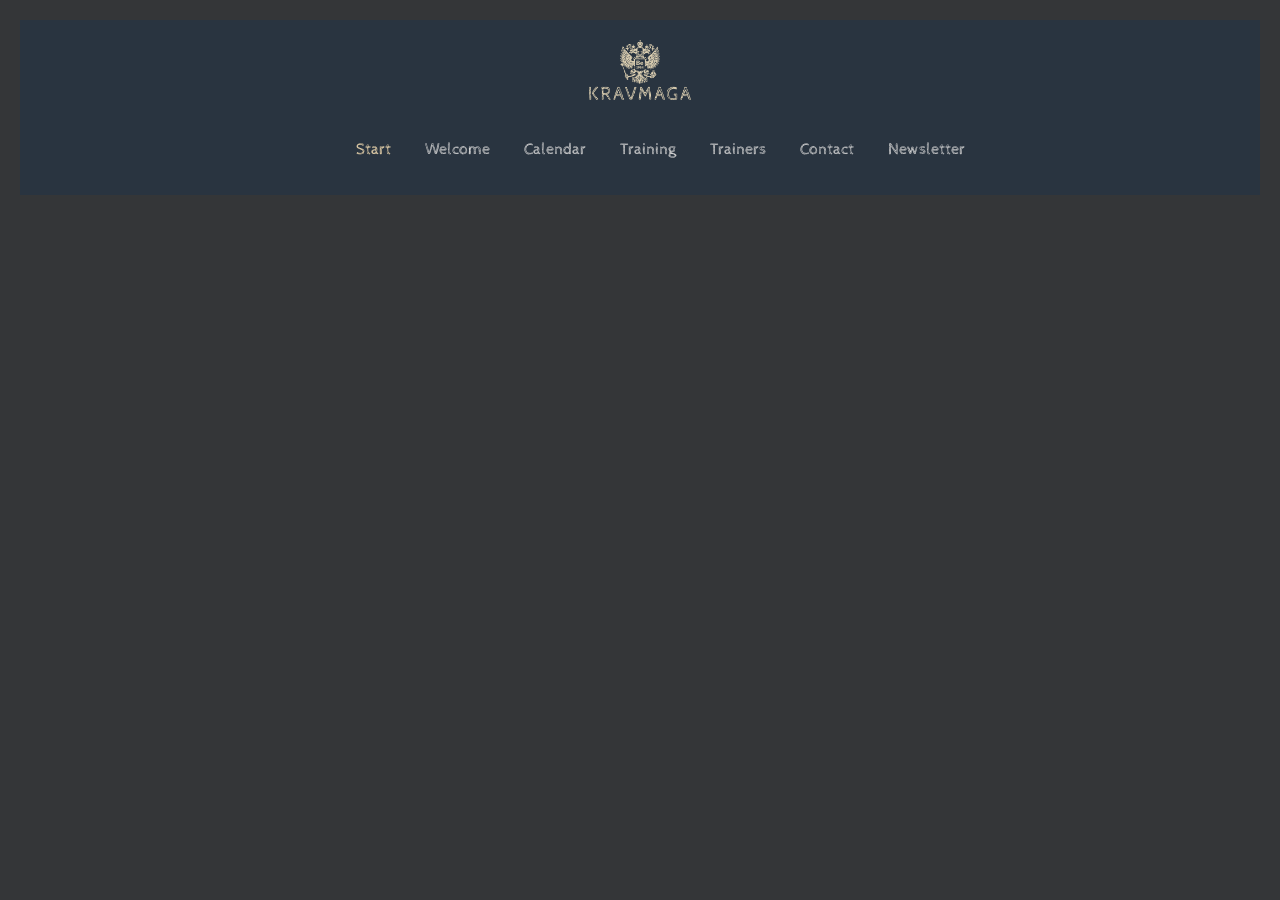
==== LAB1/index.html @ 5afbc086 "Move project files into LAB1 folder" ====
<!DOCTYPE html>
<html lang="en">

<head>
    <meta charset="UTF-8">
    <meta name="viewport" content="width=device-width, initial-scale=1.0">
    <title>Krav Maga</title>
    <link rel="stylesheet" href="index.css">
    <link rel="preconnect" href="https://fonts.googleapis.com">
    <link rel="preconnect" href="https://fonts.gstatic.com" crossorigin>
    <link href="https://fonts.googleapis.com/css2?family=Cabin+Sketch:wght@400;700&display=swap" rel="stylesheet">
</head>

<body>

    <div class="header">
        <div class="logo">
            <img src="assets/images/retina-kravmaga.png" alt="Logo">
        </div>

        <ul class="header_tags">
            <li><a href="#" class="start">Start</a></li>
            <li><a href="#">Welcome</a></li>
            <li><a href="#">Calendar</a></li>
            <li><a href="#">Training</a></li>
            <li><a href="#">Trainers</a></li>
            <li><a href="#">Contact</a></li>
            <li><a href="#">Newsletter</a></li>
        </ul>

    </div>
</body>

</html>
---- LAB1/index.css ----
body {
    background-color: #343638;
}

.header {
    background-color: #293440;
    width: 1240px;
    margin-top: 20px;
    margin-left: auto;
    margin-right: auto;
    padding-top: 20px;
    padding-bottom: 20px;
    text-align: center;
}

.logo img {
    height: 60px;
    margin-bottom: 20px;
}

.header_tags {
    list-style: none;
}

.header_tags li {
    display: inline-block;
    margin-left: 15px;
    margin-right: 15px;
}

.header_tags a {
    color: lightgray;
    text-decoration: none;
    font-weight: bold;
    font-family: "Cabin Sketch", sans-serif;
    font-weight: 400;
    font-style: normal;
}

a.start {
    color: wheat;
}


.header_tags a:hover {
    color: wheat;
    text-decoration: none;
}
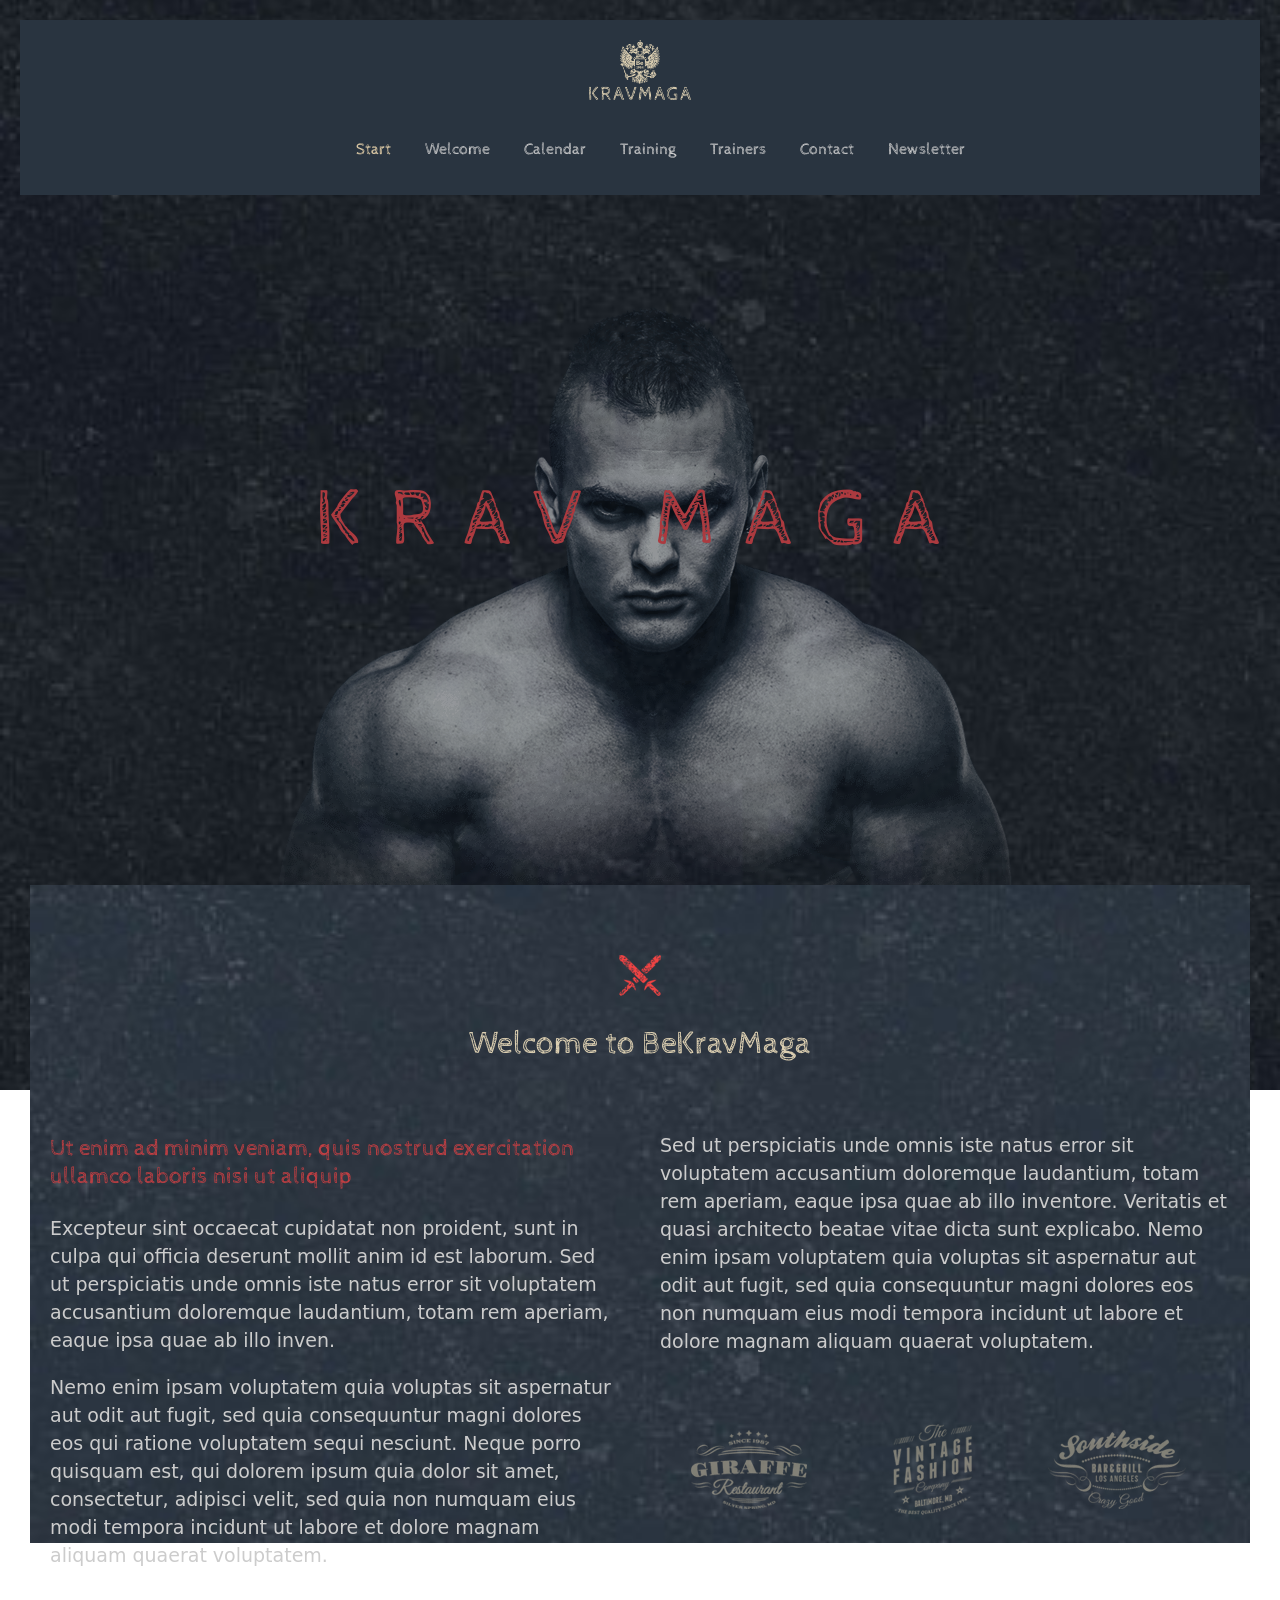
==== commit 31fa1523: "Updated index.css and index.html with latest changes" ====
--- a/LAB1/index.html
+++ b/LAB1/index.html
@@ -4,7 +4,7 @@
 <head>
     <meta charset="UTF-8">
     <meta name="viewport" content="width=device-width, initial-scale=1.0">
-    <title>Krav Maga</title>
+    <title>BeKravMaga</title>
     <link rel="stylesheet" href="index.css">
     <link rel="preconnect" href="https://fonts.googleapis.com">
     <link rel="preconnect" href="https://fonts.gstatic.com" crossorigin>
@@ -12,7 +12,6 @@
 </head>
 
 <body>
-
     <div class="header">
         <div class="logo">
             <img src="assets/images/retina-kravmaga.png" alt="Logo">
@@ -27,7 +26,47 @@
             <li><a href="#">Contact</a></li>
             <li><a href="#">Newsletter</a></li>
         </ul>
+    </div>
 
+    <div class="front">
+        <div class="boxer">
+            <img src="assets/images/imgi_2_home_kravmaga_welcome.png" alt="Boxer">
+        </div>
+        <div class="name">
+            <p>KRAV MAGA</p>
+        </div>
+    </div>
+
+    <div class="welcome">
+        <div class="welcome-section">
+            <div class="top">
+                <img src="assets/images/imgi_3_home_kravmaga_heading_icon_1.png" alt="" class="top-icon">
+                <p>Welcome to BeKravMaga</p>
+            </div>
+        <div class="welcomeposition">
+                        <div class="rightwelcome">
+                <p class="right_wel_text">Ut enim ad minim veniam, quis nostrud exercitation ullamco laboris nisi ut aliquip</p>
+                <p>Excepteur sint occaecat cupidatat non proident, sunt in culpa qui officia deserunt mollit anim id est
+                    laborum. Sed ut perspiciatis unde omnis iste natus error sit voluptatem accusantium doloremque
+                    laudantium, totam rem aperiam, eaque ipsa quae ab illo inven.</p>
+                <p>Nemo enim ipsam voluptatem quia voluptas sit aspernatur aut odit aut fugit, sed quia consequuntur
+                    magni dolores eos qui ratione voluptatem sequi nesciunt. Neque porro quisquam est, qui dolorem ipsum
+                    quia dolor sit amet, consectetur, adipisci velit, sed quia non numquam eius modi tempora incidunt ut
+                    labore et dolore magnam aliquam quaerat voluptatem.</p>
+            </div>
+            <div class="leftwelcome">
+                <p>Sed ut perspiciatis unde omnis iste natus error sit voluptatem accusantium doloremque laudantium,
+                    totam rem aperiam, eaque ipsa quae ab illo inventore. Veritatis et quasi architecto beatae vitae
+                    dicta sunt explicabo. Nemo enim ipsam voluptatem quia voluptas sit aspernatur aut odit aut fugit,
+                    sed quia consequuntur magni dolores eos non numquam eius modi tempora incidunt ut labore et dolore
+                    magnam aliquam quaerat voluptatem.</p>
+                <img src="assets/images/imgi_4_home_kravmaga_logo_1.png" alt="" class="left1">
+                <img src="assets/images/imgi_5_home_kravmaga_logo_2.png" alt="" class="left2">
+                <img src="assets/images/imgi_6_home_kravmaga_logo_3.png" alt="" class="left3">
+            </div>
+        </div>
+
+        </div>
     </div>
 </body>
 
--- a/LAB1/index.css
+++ b/LAB1/index.css
@@ -1,9 +1,15 @@
 body {
     background-color: #343638;
+    background: url("assets/images/imgi_75_home_kravmaga_bg1.jpg") no-repeat center center fixed;
+    background-size: cover;
+    margin: 0;
+    padding: 0;
+    height: 100vh; /* Ensure the body takes full viewport height */
 }
 
 .header {
     background-color: #293440;
+    position: static;
     width: 1240px;
     margin-top: 20px;
     margin-left: auto;
@@ -11,6 +17,8 @@
     padding-top: 20px;
     padding-bottom: 20px;
     text-align: center;
+    position: relative; /* Ensure header stays above the background */
+    z-index: 1; /* Bring header above the background */
 }
 
 .logo img {
@@ -41,8 +49,114 @@
     color: wheat;
 }
 
-
 .header_tags a:hover {
     color: wheat;
     text-decoration: none;
-}+}
+
+.front {
+    position: relative;
+    text-align: center;
+    height: 100vh;
+    display: flex;
+    justify-content: center;
+    align-items: center;
+}
+
+.boxer img{
+    max-width: 100%;
+    height: auto;
+    display: block;
+    position: relative;
+    padding-top: 200px;
+}
+
+.name{
+    position: absolute;
+    color: #ac3a3f;
+    padding-bottom: 250px;
+    font-size: 80px;
+    font-family: "Cabin Sketch", sans-serif;
+    font-weight: 500;
+    letter-spacing: 27px;
+}
+
+.welcome {
+    width: 1240px;
+    margin: 0 auto;
+    position: relative;
+    margin-top: -210px;
+}
+
+.welcome-section {
+    width: 1220px; 
+    height: 658px; 
+    background: url("assets/images/imgi_76_home_kravmaga_bg2.jpg") no-repeat center top;
+    background-size: cover;
+    margin: 0 auto;
+    position: relative;
+    z-index: 1;
+}
+
+.top {
+    padding-top: 30px;
+    display: flex;
+    flex-direction: column;
+    align-items: center;
+    justify-content: center;
+    width: 100%;
+}
+
+.top-icon{
+    height: 41px;
+    width: 42px;
+    padding-top: 40px;
+}
+
+.top p{
+    font-size: 32px;
+    line-height: 32px;
+    font-weight: 50px;
+    font-family: "Cabin Sketch", sans-serif;
+    color: #DDD0B2;
+}
+
+.welcomeposition{
+    display: flex;
+    flex-direction: row;
+}
+
+.rightwelcome{
+    flex: 0 1 48%;
+    padding: 20px;
+    color: #ccc;
+    font-size: 19px;
+    line-height: 28px;
+    font-weight: 400;
+    letter-spacing: 0;
+    text-align: left;
+    font-family: system-ui, -apple-system, BlinkMacSystemFont, 'Segoe UI', Roboto, Oxygen, Ubuntu, Cantarell, 'Open Sans', 'Helvetica Neue', sans-serif;
+}
+
+.right_wel_text {
+     font-family: "Cabin Sketch", sans-serif;
+     font-size: 23px;
+     color: #C43F43;
+}
+
+.leftwelcome{
+    flex: 0 1 48%;
+    padding: 20px;
+    color: #ccc;
+    font-size: 19px;
+    line-height: 28px;
+    font-weight: 400;
+    letter-spacing: 0;
+    text-align: left;
+    font-family: system-ui, -apple-system, BlinkMacSystemFont, 'Segoe UI', Roboto, Oxygen, Ubuntu, Cantarell, 'Open Sans', 'Helvetica Neue', sans-serif;
+
+}
+
+.left1, .left2, .left3 {
+    margin: 50px 20px;
+}
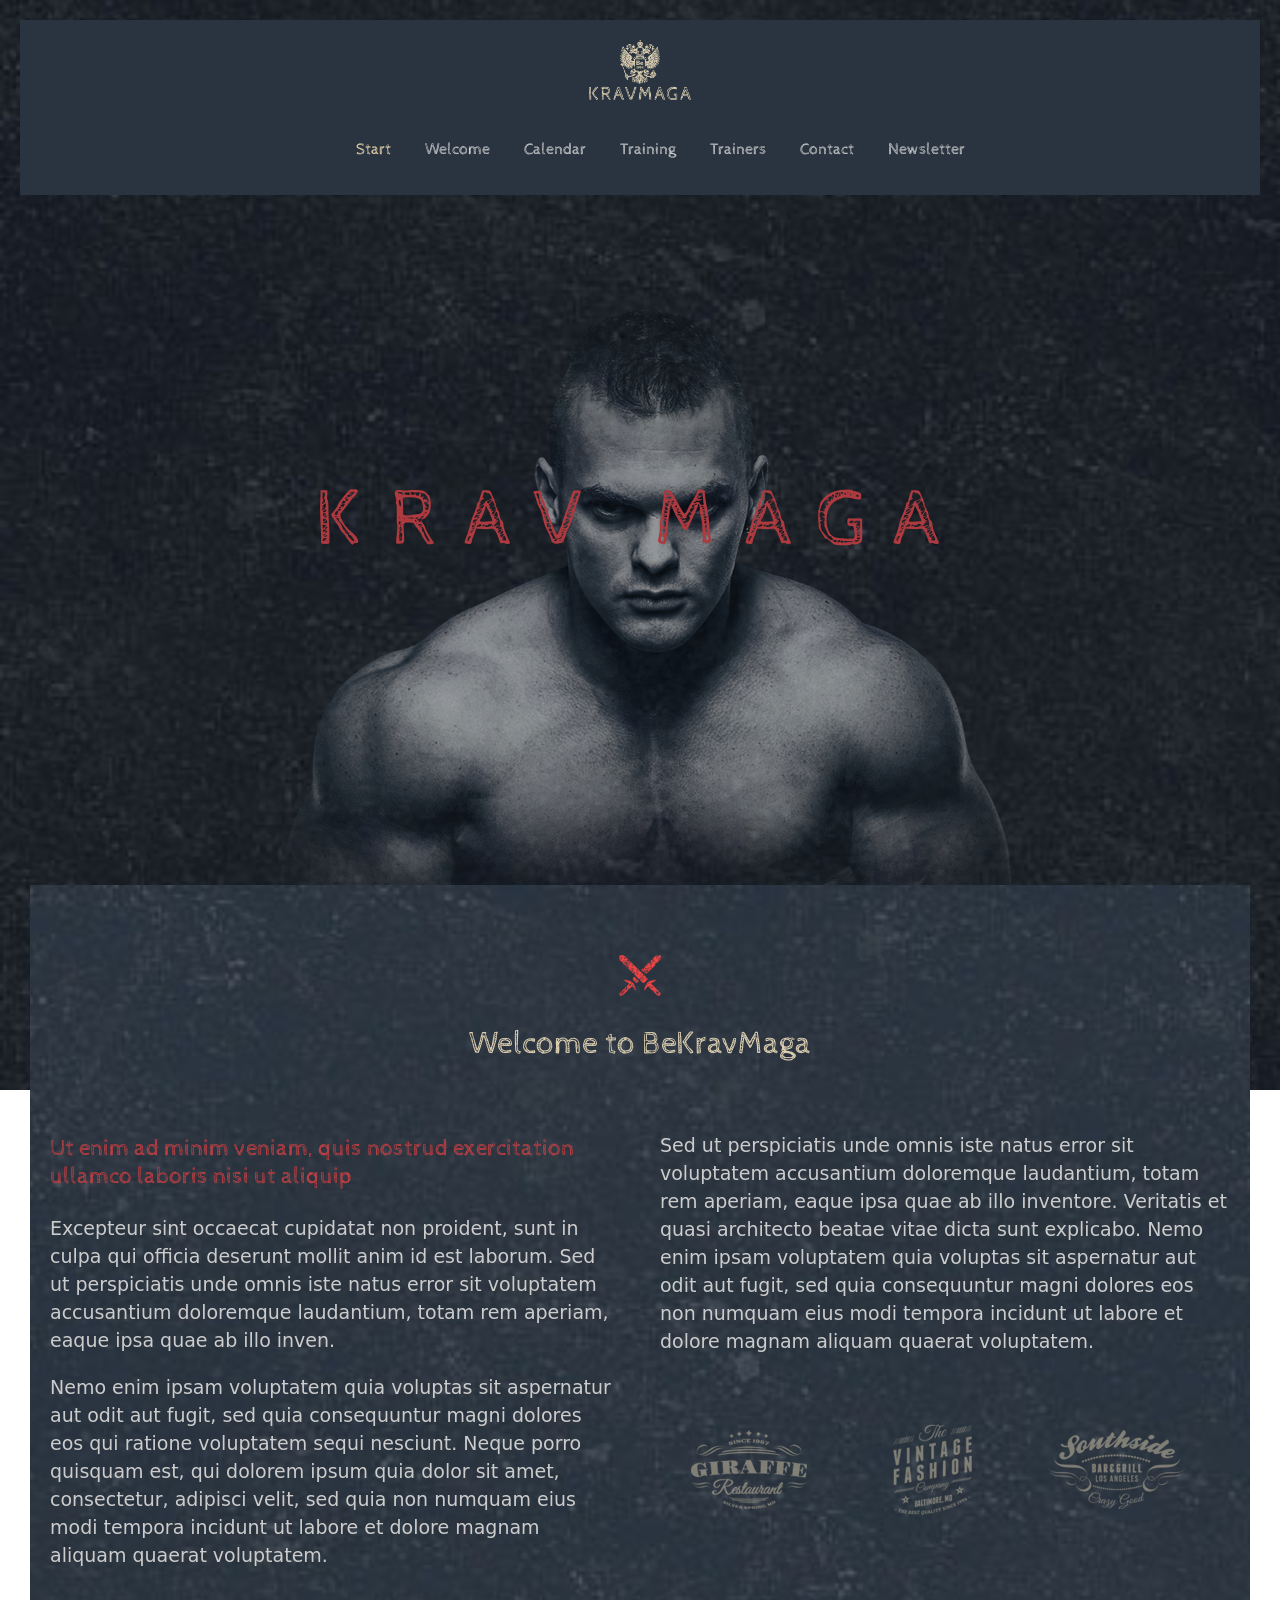
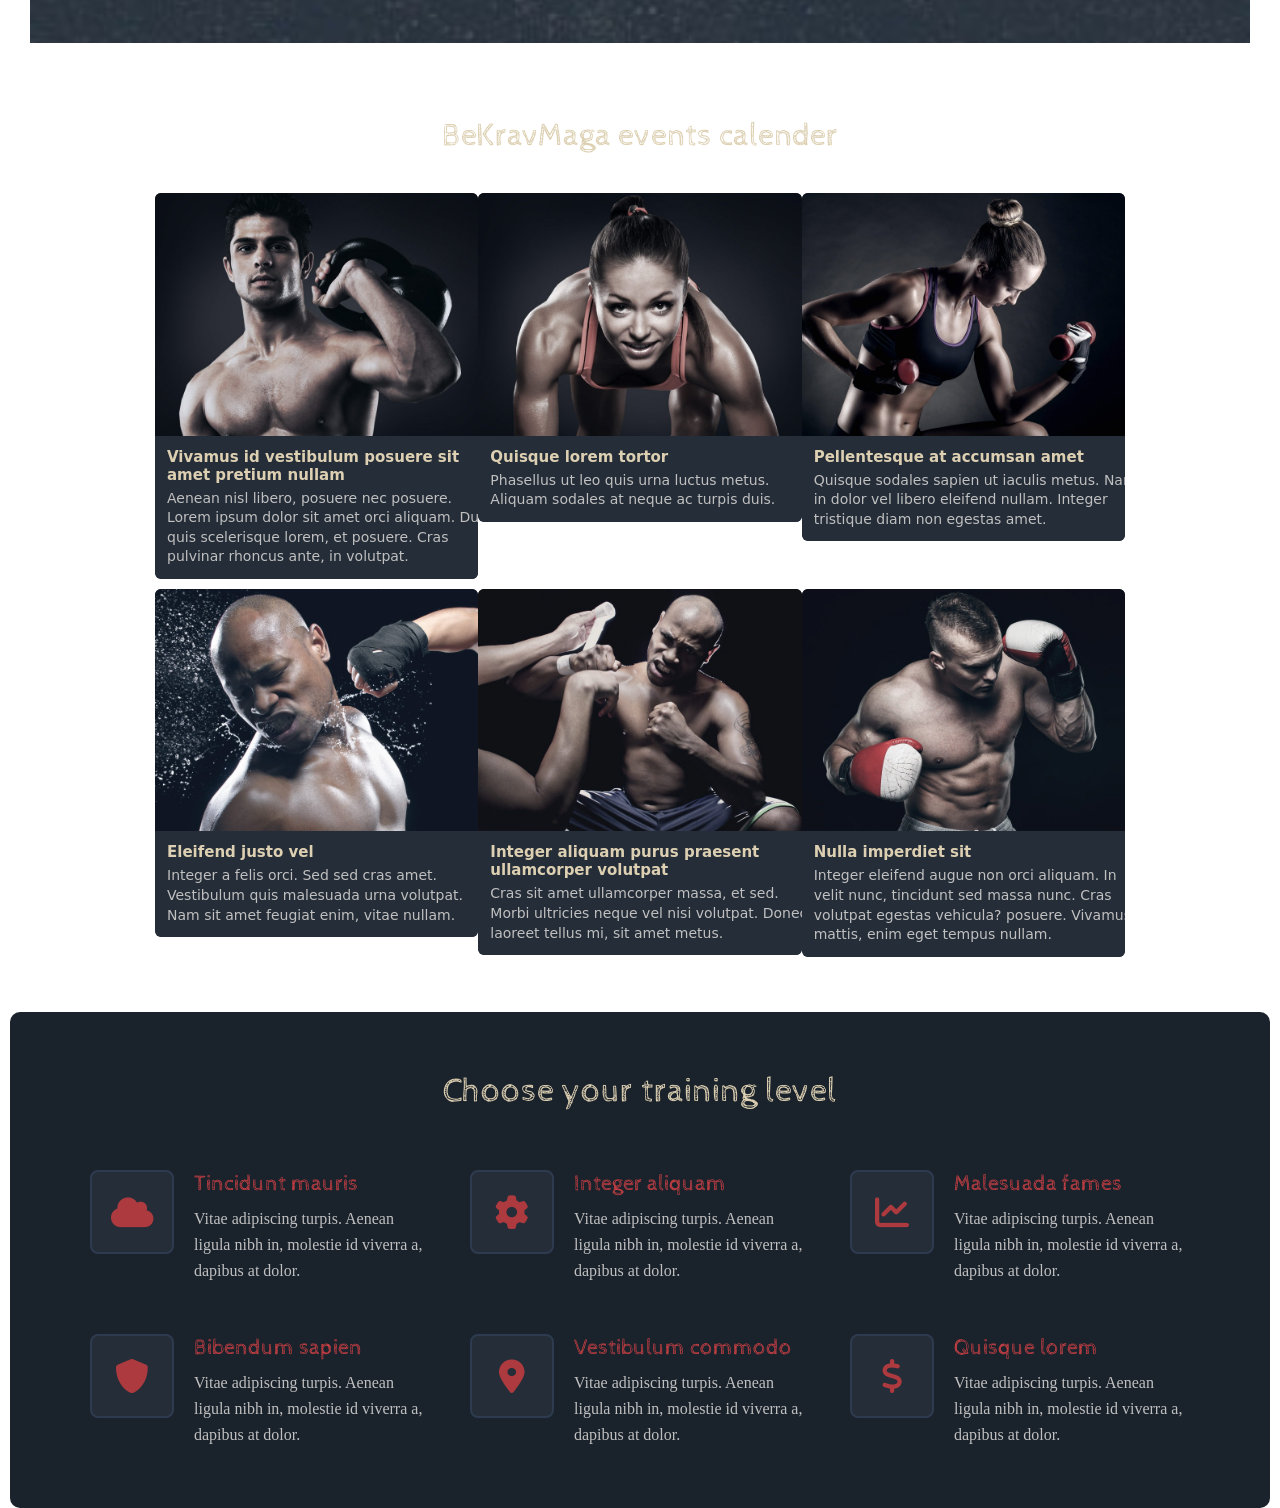
==== commit c48975ae: "feature(login): login page add" ====
--- a/LAB1/index.html
+++ b/LAB1/index.html
@@ -9,6 +9,7 @@
     <link rel="preconnect" href="https://fonts.googleapis.com">
     <link rel="preconnect" href="https://fonts.gstatic.com" crossorigin>
     <link href="https://fonts.googleapis.com/css2?family=Cabin+Sketch:wght@400;700&display=swap" rel="stylesheet">
+    <link rel="stylesheet" href="https://cdnjs.cloudflare.com/ajax/libs/font-awesome/6.0.0-beta3/css/all.min.css">
 </head>
 
 <body>
@@ -43,31 +44,153 @@
                 <img src="assets/images/imgi_3_home_kravmaga_heading_icon_1.png" alt="" class="top-icon">
                 <p>Welcome to BeKravMaga</p>
             </div>
-        <div class="welcomeposition">
-                        <div class="rightwelcome">
-                <p class="right_wel_text">Ut enim ad minim veniam, quis nostrud exercitation ullamco laboris nisi ut aliquip</p>
-                <p>Excepteur sint occaecat cupidatat non proident, sunt in culpa qui officia deserunt mollit anim id est
-                    laborum. Sed ut perspiciatis unde omnis iste natus error sit voluptatem accusantium doloremque
-                    laudantium, totam rem aperiam, eaque ipsa quae ab illo inven.</p>
-                <p>Nemo enim ipsam voluptatem quia voluptas sit aspernatur aut odit aut fugit, sed quia consequuntur
-                    magni dolores eos qui ratione voluptatem sequi nesciunt. Neque porro quisquam est, qui dolorem ipsum
-                    quia dolor sit amet, consectetur, adipisci velit, sed quia non numquam eius modi tempora incidunt ut
-                    labore et dolore magnam aliquam quaerat voluptatem.</p>
+            <div class="welcomeposition">
+                <div class="rightwelcome">
+                    <p class="right_wel_text">Ut enim ad minim veniam, quis nostrud exercitation ullamco laboris nisi ut
+                        aliquip</p>
+                    <p>Excepteur sint occaecat cupidatat non proident, sunt in culpa qui officia deserunt mollit anim id
+                        est
+                        laborum. Sed ut perspiciatis unde omnis iste natus error sit voluptatem accusantium doloremque
+                        laudantium, totam rem aperiam, eaque ipsa quae ab illo inven.</p>
+                    <p>Nemo enim ipsam voluptatem quia voluptas sit aspernatur aut odit aut fugit, sed quia consequuntur
+                        magni dolores eos qui ratione voluptatem sequi nesciunt. Neque porro quisquam est, qui dolorem
+                        ipsum
+                        quia dolor sit amet, consectetur, adipisci velit, sed quia non numquam eius modi tempora
+                        incidunt ut
+                        labore et dolore magnam aliquam quaerat voluptatem.</p>
+                </div>
+                <div class="leftwelcome">
+                    <p>Sed ut perspiciatis unde omnis iste natus error sit voluptatem accusantium doloremque laudantium,
+                        totam rem aperiam, eaque ipsa quae ab illo inventore. Veritatis et quasi architecto beatae vitae
+                        dicta sunt explicabo. Nemo enim ipsam voluptatem quia voluptas sit aspernatur aut odit aut
+                        fugit,
+                        sed quia consequuntur magni dolores eos non numquam eius modi tempora incidunt ut labore et
+                        dolore
+                        magnam aliquam quaerat voluptatem.</p>
+                    <img src="assets/images/imgi_4_home_kravmaga_logo_1.png" alt="" class="left1">
+                    <img src="assets/images/imgi_5_home_kravmaga_logo_2.png" alt="" class="left2">
+                    <img src="assets/images/imgi_6_home_kravmaga_logo_3.png" alt="" class="left3">
+                </div>
             </div>
-            <div class="leftwelcome">
-                <p>Sed ut perspiciatis unde omnis iste natus error sit voluptatem accusantium doloremque laudantium,
-                    totam rem aperiam, eaque ipsa quae ab illo inventore. Veritatis et quasi architecto beatae vitae
-                    dicta sunt explicabo. Nemo enim ipsam voluptatem quia voluptas sit aspernatur aut odit aut fugit,
-                    sed quia consequuntur magni dolores eos non numquam eius modi tempora incidunt ut labore et dolore
-                    magnam aliquam quaerat voluptatem.</p>
-                <img src="assets/images/imgi_4_home_kravmaga_logo_1.png" alt="" class="left1">
-                <img src="assets/images/imgi_5_home_kravmaga_logo_2.png" alt="" class="left2">
-                <img src="assets/images/imgi_6_home_kravmaga_logo_3.png" alt="" class="left3">
+
+        </div>
+    </div>
+
+    <div class="calender">
+        <h2>BeKravMaga events calender</h2>
+        <div class="top_calender">
+            <div class="topimg1">
+                <img src="assets/images/imgi_7_home_kravmaga_portfolio1.jpg" alt="" class="top1">
+                <div class="text-box">
+                    <p class="toptitle">Vivamus id vestibulum posuere sit amet pretium nullam</p>
+                    <p class="toptext">Aenean nisl libero, posuere nec posuere. Lorem ipsum dolor sit amet orci aliquam.
+                        Duis quis scelerisque lorem, et posuere. Cras pulvinar rhoncus ante, in volutpat.</p>
+                </div>
+            </div>
+            <div class="topimg2">
+                <img src="assets/images/imgi_8_home_kravmaga_portfolio2.jpg" alt="" class="top2">
+                <div class="text-box">
+                    <p class="toptitle">Quisque lorem tortor</p>
+                    <p class="toptext">Phasellus ut leo quis urna luctus metus. Aliquam sodales at neque ac turpis duis.
+                    </p>
+                </div>
+            </div>
+            <div class="topimg3">
+                <img src="assets/images/imgi_9_home_kravmaga_portfolio3.jpg" alt="" class="top3">
+                <div class="text-box">
+                    <p class="toptitle">Pellentesque at accumsan amet</p>
+                    <p class="toptext">Quisque sodales sapien ut iaculis metus. Nam in dolor vel libero eleifend nullam.
+                        Integer tristique diam non egestas amet.</p>
+                </div>
             </div>
         </div>
 
+        <div class="bottom_calender">
+            <div class="bottomimg1">
+                <img src="assets/images/imgi_12_home_kravmaga_portfolio6.jpg" alt="" class="bottom1">
+                <div class="text-box">
+                    <p class="bottomtitle">Eleifend justo vel</p>
+                    <p class="bottomtext">Integer a felis orci. Sed sed cras amet. Vestibulum quis malesuada urna
+                        volutpat.
+                        Nam sit amet feugiat enim, vitae nullam.</p>
+                </div>
+            </div>
+            <div class="bottomimg2">
+                <img src="assets/images/imgi_10_home_kravmaga_portfolio4.jpg" alt="" class="bottom2">
+                <div class="text-box">
+                    <p class="bottomtitle">Integer aliquam purus praesent ullamcorper volutpat</p>
+                    <p class="bottomtext">Cras sit amet ullamcorper massa, et sed. Morbi ultricies neque vel nisi
+                        volutpat.
+                        Donec laoreet tellus mi, sit amet metus.</p>
+                </div>
+            </div>
+            <div class="bottomimg3">
+                <img src="assets/images/imgi_11_home_kravmaga_portfolio5.jpg" alt="" class="bottom3">
+                <div class="text-box">
+                    <p class="bottomtitle">Nulla imperdiet sit</p>
+                    <p class="bottomtext">Integer eleifend augue non orci aliquam. In velit nunc, tincidunt sed massa
+                        nunc.
+                        Cras volutpat egestas vehicula? posuere. Vivamus mattis, enim eget tempus nullam.</p>
+                </div>
+            </div>
+        </div>
+
+    </div>
+
+    <div class="training">
+        <h2>Choose your training level</h2>
+        <div class="levels">
+            <div class="level-item">
+                <div class="train_icon"><i class="fas fa-cloud"></i></div>
+                <div class="train_text">
+                    <p class="train_title">Tincidunt mauris</p>
+                    <p class="train_desc">Vitae adipiscing turpis. Aenean ligula nibh in, molestie id viverra a, dapibus
+                        at dolor.</p>
+                </div>
+            </div>
+            <div class="level-item">
+                <div class="train_icon"><i class="fas fa-cog"></i></div>
+                <div class="train_text">
+                    <p class="train_title">Integer aliquam</p>
+                    <p class="train_desc">Vitae adipiscing turpis. Aenean ligula nibh in, molestie id viverra a, dapibus
+                        at dolor.</p>
+                </div>
+            </div>
+            <div class="level-item">
+                <div class="train_icon"><i class="fas fa-chart-line"></i></div>
+                <div class="train_text">
+                    <p class="train_title">Malesuada fames</p>
+                    <p class="train_desc">Vitae adipiscing turpis. Aenean ligula nibh in, molestie id viverra a, dapibus
+                        at dolor.</p>
+                </div>
+            </div>
+            <div class="level-item">
+                <div class="train_icon"><i class="fas fa-shield-alt"></i></div>
+                <div class="train_text">
+                    <p class="train_title">Bibendum sapien</p>
+                    <p class="train_desc">Vitae adipiscing turpis. Aenean ligula nibh in, molestie id viverra a, dapibus
+                        at dolor.</p>
+                </div>
+            </div>
+            <div class="level-item">
+                <div class="train_icon"><i class="fas fa-map-marker-alt"></i></div>
+                <div class="train_text">
+                    <p class="train_title">Vestibulum commodo</p>
+                    <p class="train_desc">Vitae adipiscing turpis. Aenean ligula nibh in, molestie id viverra a, dapibus
+                        at dolor.</p>
+                </div>
+            </div>
+            <div class="level-item">
+                <div class="train_icon"><i class="fas fa-dollar-sign"></i></div>
+                <div class="train_text">
+                    <p class="train_title">Quisque lorem</p>
+                    <p class="train_desc">Vitae adipiscing turpis. Aenean ligula nibh in, molestie id viverra a, dapibus
+                        at dolor.</p>
+                </div>
+            </div>
         </div>
     </div>
+
 </body>
 
 </html>
--- a/LAB1/index.css
+++ b/LAB1/index.css
@@ -4,7 +4,7 @@
     background-size: cover;
     margin: 0;
     padding: 0;
-    height: 100vh; /* Ensure the body takes full viewport height */
+    height: 100vh;
 }
 
 .header {
@@ -17,8 +17,8 @@
     padding-top: 20px;
     padding-bottom: 20px;
     text-align: center;
-    position: relative; /* Ensure header stays above the background */
-    z-index: 1; /* Bring header above the background */
+    position: relative;
+    z-index: 1;
 }
 
 .logo img {
@@ -63,7 +63,8 @@
     align-items: center;
 }
 
-.boxer img{
+
+.boxer img {
     max-width: 100%;
     height: auto;
     display: block;
@@ -71,7 +72,7 @@
     padding-top: 200px;
 }
 
-.name{
+.name {
     position: absolute;
     color: #ac3a3f;
     padding-bottom: 250px;
@@ -89,8 +90,8 @@
 }
 
 .welcome-section {
-    width: 1220px; 
-    height: 658px; 
+    width: 1220px;
+    height: 758px;
     background: url("assets/images/imgi_76_home_kravmaga_bg2.jpg") no-repeat center top;
     background-size: cover;
     margin: 0 auto;
@@ -107,13 +108,13 @@
     width: 100%;
 }
 
-.top-icon{
+.top-icon {
     height: 41px;
     width: 42px;
     padding-top: 40px;
 }
 
-.top p{
+.top p {
     font-size: 32px;
     line-height: 32px;
     font-weight: 50px;
@@ -121,12 +122,12 @@
     color: #DDD0B2;
 }
 
-.welcomeposition{
+.welcomeposition {
     display: flex;
     flex-direction: row;
 }
 
-.rightwelcome{
+.rightwelcome {
     flex: 0 1 48%;
     padding: 20px;
     color: #ccc;
@@ -139,12 +140,12 @@
 }
 
 .right_wel_text {
-     font-family: "Cabin Sketch", sans-serif;
-     font-size: 23px;
-     color: #C43F43;
-}
-
-.leftwelcome{
+    font-family: "Cabin Sketch", sans-serif;
+    font-size: 23px;
+    color: #C43F43;
+}
+
+.leftwelcome {
     flex: 0 1 48%;
     padding: 20px;
     color: #ccc;
@@ -157,6 +158,299 @@
 
 }
 
-.left1, .left2, .left3 {
+.left1,
+.left2,
+.left3 {
     margin: 50px 20px;
 }
+
+.calender h2 {
+    font-size: 32px;
+    line-height: 32px;
+    font-weight: 500;
+    padding-top: 50px;
+    font-family: "Cabin Sketch", sans-serif;
+    color: #DDD0B2;
+    text-align: center;
+    padding-bottom: 10px;
+}
+
+.top_calender,
+.bottom_calender {
+    display: flex;
+    justify-content: space-around;
+    margin-left: 150px;
+    margin-right: 150px;
+    padding: 5px;
+}
+
+.top_calender,
+.bottom_calender {
+    display: flex;
+    justify-content: space-between;
+    margin: 0 150px;
+}
+
+.top_calender div,
+.bottom_calender div {
+    width: 350px;
+    text-align: left;
+    background: #252d38;
+    overflow: hidden;
+    border-radius: 6px;
+    height: max-content;
+}
+
+.top_calender img,
+.bottom_calender img {
+    width: 100%;
+    object-fit: cover;
+    display: block;
+    margin: 0;
+    padding: 0;
+}
+
+.text-box {
+    background-color: rgba(0, 0, 0, 0.75);
+    padding: 12px;
+    margin: 0;
+    width: 100%;
+    height: auto;
+    box-sizing: border-box;
+}
+
+.toptitle,
+.bottomtitle {
+    color: #DDD0B2;
+    font-size: 15px;
+    font-weight: bold;
+    margin: 0 0 5px;
+    text-align: left;
+    font-family: system-ui, -apple-system, BlinkMacSystemFont, 'Segoe UI', Roboto, Oxygen, Ubuntu, Cantarell, 'Open Sans', 'Helvetica Neue', sans-serif;
+}
+
+.toptext,
+.bottomtext {
+    color: silver;
+    font-size: 14px;
+    line-height: 1.4;
+    margin: 0;
+    text-align: left;
+    font-family: system-ui, -apple-system, BlinkMacSystemFont, 'Segoe UI', Roboto, Oxygen, Ubuntu, Cantarell, 'Open Sans', 'Helvetica Neue', sans-serif;
+}
+
+.training {
+    background-color: #1a222c;
+    padding: 60px 80px;
+    margin: 50px auto;
+    width: 90%;
+    max-width: 1100px;
+    color: #DDD0B2;
+    border-radius: 10px;
+}
+
+.training h2 {
+    font-size: 34px;
+    line-height: 38px;
+    font-weight: 500;
+    font-family: "Cabin Sketch", sans-serif;
+    color: #DDD0B2;
+    text-align: center;
+    padding-bottom: 60px;
+    margin: 0;
+}
+
+.training .levels {
+    display: flex;
+    flex-wrap: wrap;
+    justify-content: space-between;
+    gap: 50px 40px;
+}
+
+.training .level-item {
+    display: flex;
+    align-items: flex-start;
+    gap: 20px;
+    flex: 1 1 calc(33.33% - 40px);
+    /* allow flexible width */
+    min-width: 280px;
+}
+
+.training .train_icon {
+    width: 80px;
+    height: 80px;
+    display: flex;
+    align-items: center;
+    justify-content: center;
+    color: #ac3a3f;
+    font-size: 34px;
+    border: 2px solid #2e3a4f;
+    background-color: #252d38;
+    border-radius: 8px;
+    flex-shrink: 0;
+}
+
+.training .train_title {
+    color: #C43F43;
+    font-size: 22px;
+    line-height: 28px;
+    font-weight: 400;
+    font-family: "Cabin Sketch", sans-serif;
+    margin: 0 0 8px 0;
+}
+
+.training .train_desc {
+    color: silver;
+    font-size: 16px;
+    line-height: 26px;
+    margin: 0;
+    max-width: 240px;
+    
+}
+
+
+@media (max-width: 900px) {
+
+    .top_training,
+    .bottom_training {
+        flex-direction: column;
+        margin: 0 16px;
+    }
+}
+
+@media (max-width: 600px) {
+    .training .train_icon {
+        width: 72px;
+        height: 72px;
+    }
+
+    .training .train_title {
+        font-size: 22px;
+        line-height: 26px;
+    }
+
+    .training h2 {
+        font-size: 26px;
+        line-height: 28px;
+    }
+}
+
+@media (max-width: 900px) {
+    .header {
+        width: auto;
+        margin-left: 16px;
+        margin-right: 16px;
+        padding-left: 16px;
+        padding-right: 16px;
+    }
+
+    .header_tags li {
+        margin-left: 8px;
+        margin-right: 8px;
+    }
+
+
+    .front {
+        height: 80vh;
+    }
+
+    .boxer img {
+        padding-top: 120px;
+    }
+
+    .name {
+        font-size: 56px;
+        letter-spacing: 16px;
+        padding-bottom: 180px;
+    }
+
+
+    .welcome {
+        width: auto;
+        margin-left: 16px;
+        margin-right: 16px;
+        margin-top: -120px;
+    }
+
+    .welcome-section {
+        width: auto;
+        height: auto;
+    }
+
+    .welcomeposition {
+        flex-direction: column;
+    }
+
+
+    .top_calender,
+    .bottom_calender {
+        flex-direction: column;
+        justify-content: flex-start;
+        margin: 0 16px;
+        padding: 0;
+        gap: 16px;
+    }
+
+    .top_calender div,
+    .bottom_calender div {
+        width: 100%;
+    }
+}
+
+@media (max-width: 600px) {
+
+    .logo img {
+        height: 48px;
+    }
+
+    .header_tags li {
+        display: block;
+        margin-left: 0;
+        margin-right: 0;
+        margin-bottom: 8px;
+    }
+
+
+    .front {
+        height: 70vh;
+    }
+
+    .boxer img {
+        padding-top: 80px;
+    }
+
+    .name {
+        font-size: 40px;
+        letter-spacing: 10px;
+        padding-bottom: 140px;
+    }
+
+
+    .welcome {
+        margin-top: -80px;
+    }
+
+    .top p {
+        font-size: 26px;
+        line-height: 28px;
+    }
+
+    .rightwelcome,
+    .leftwelcome {
+        font-size: 16px;
+        line-height: 24px;
+        padding: 12px;
+    }
+
+    .left1,
+    .left2,
+    .left3 {
+        margin: 24px 12px;
+    }
+
+
+    .calender h2 {
+        font-size: 26px;
+        line-height: 28px;
+    }
+}
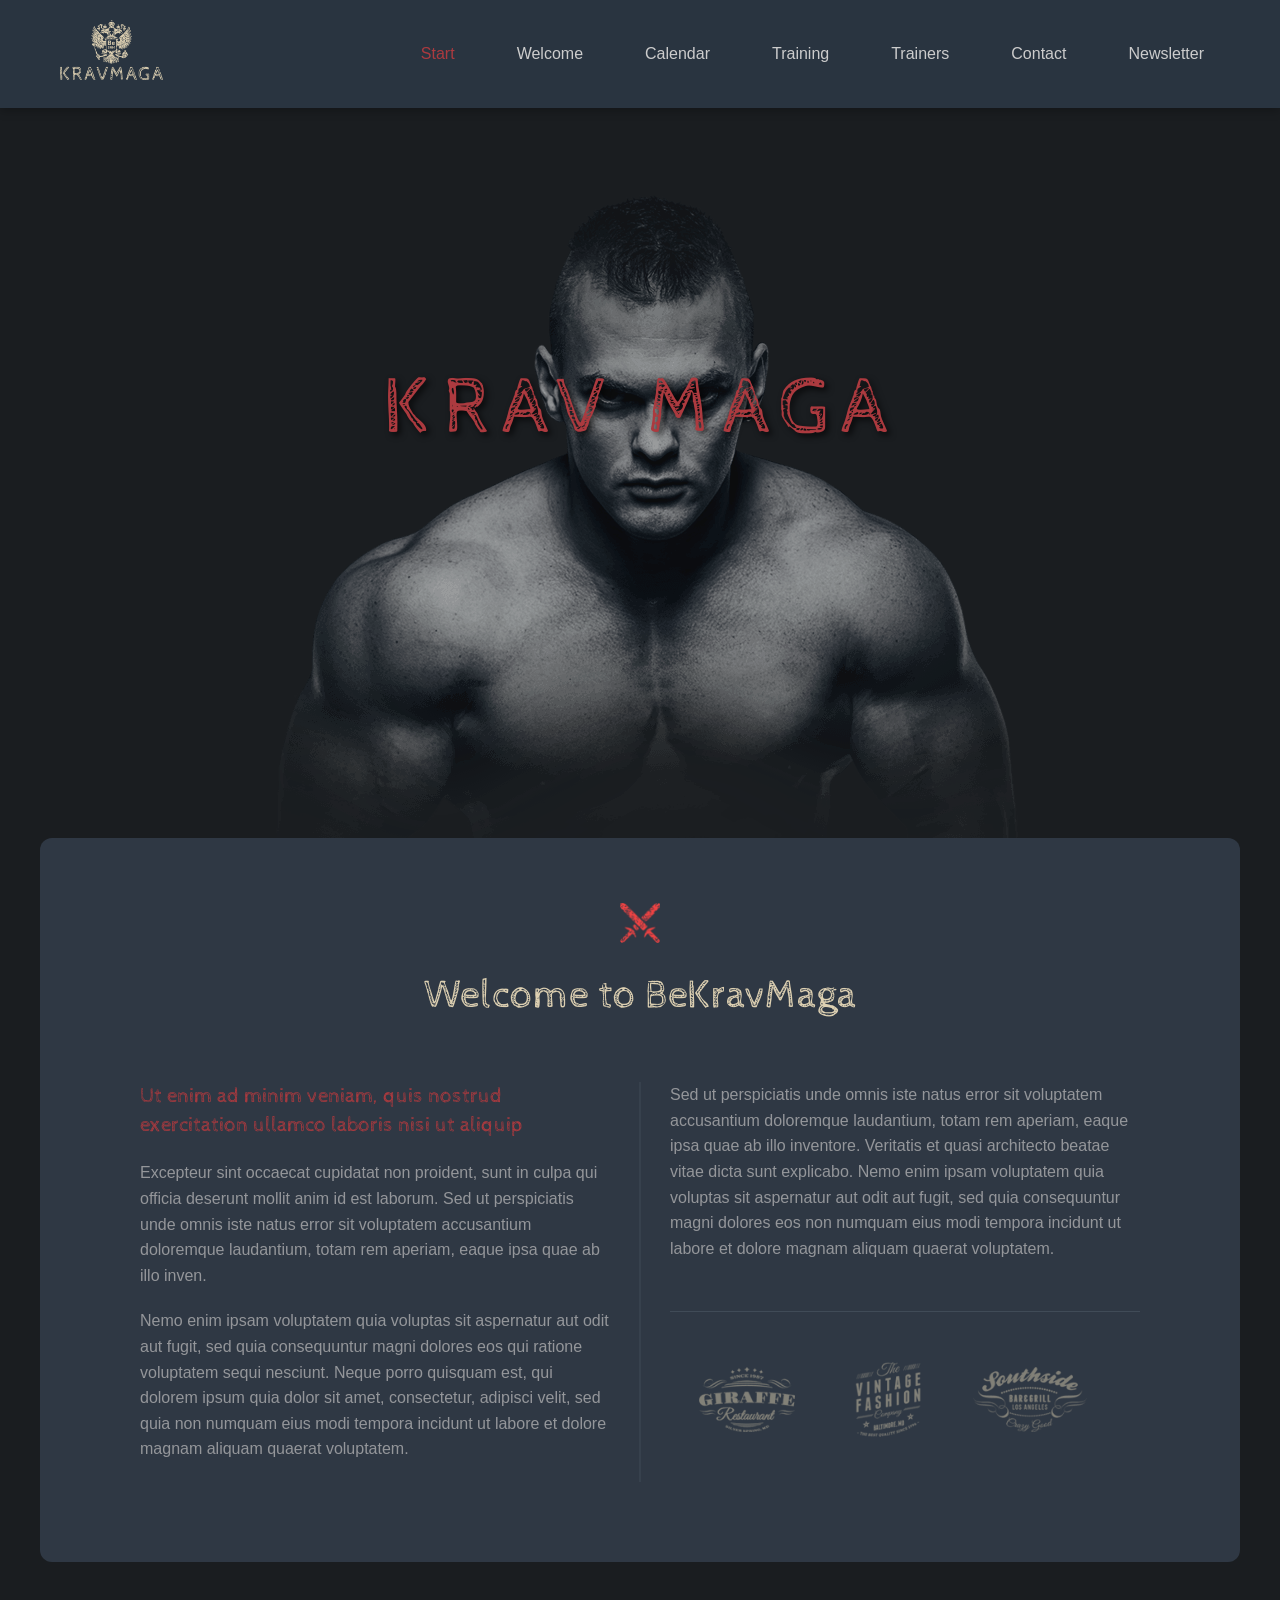
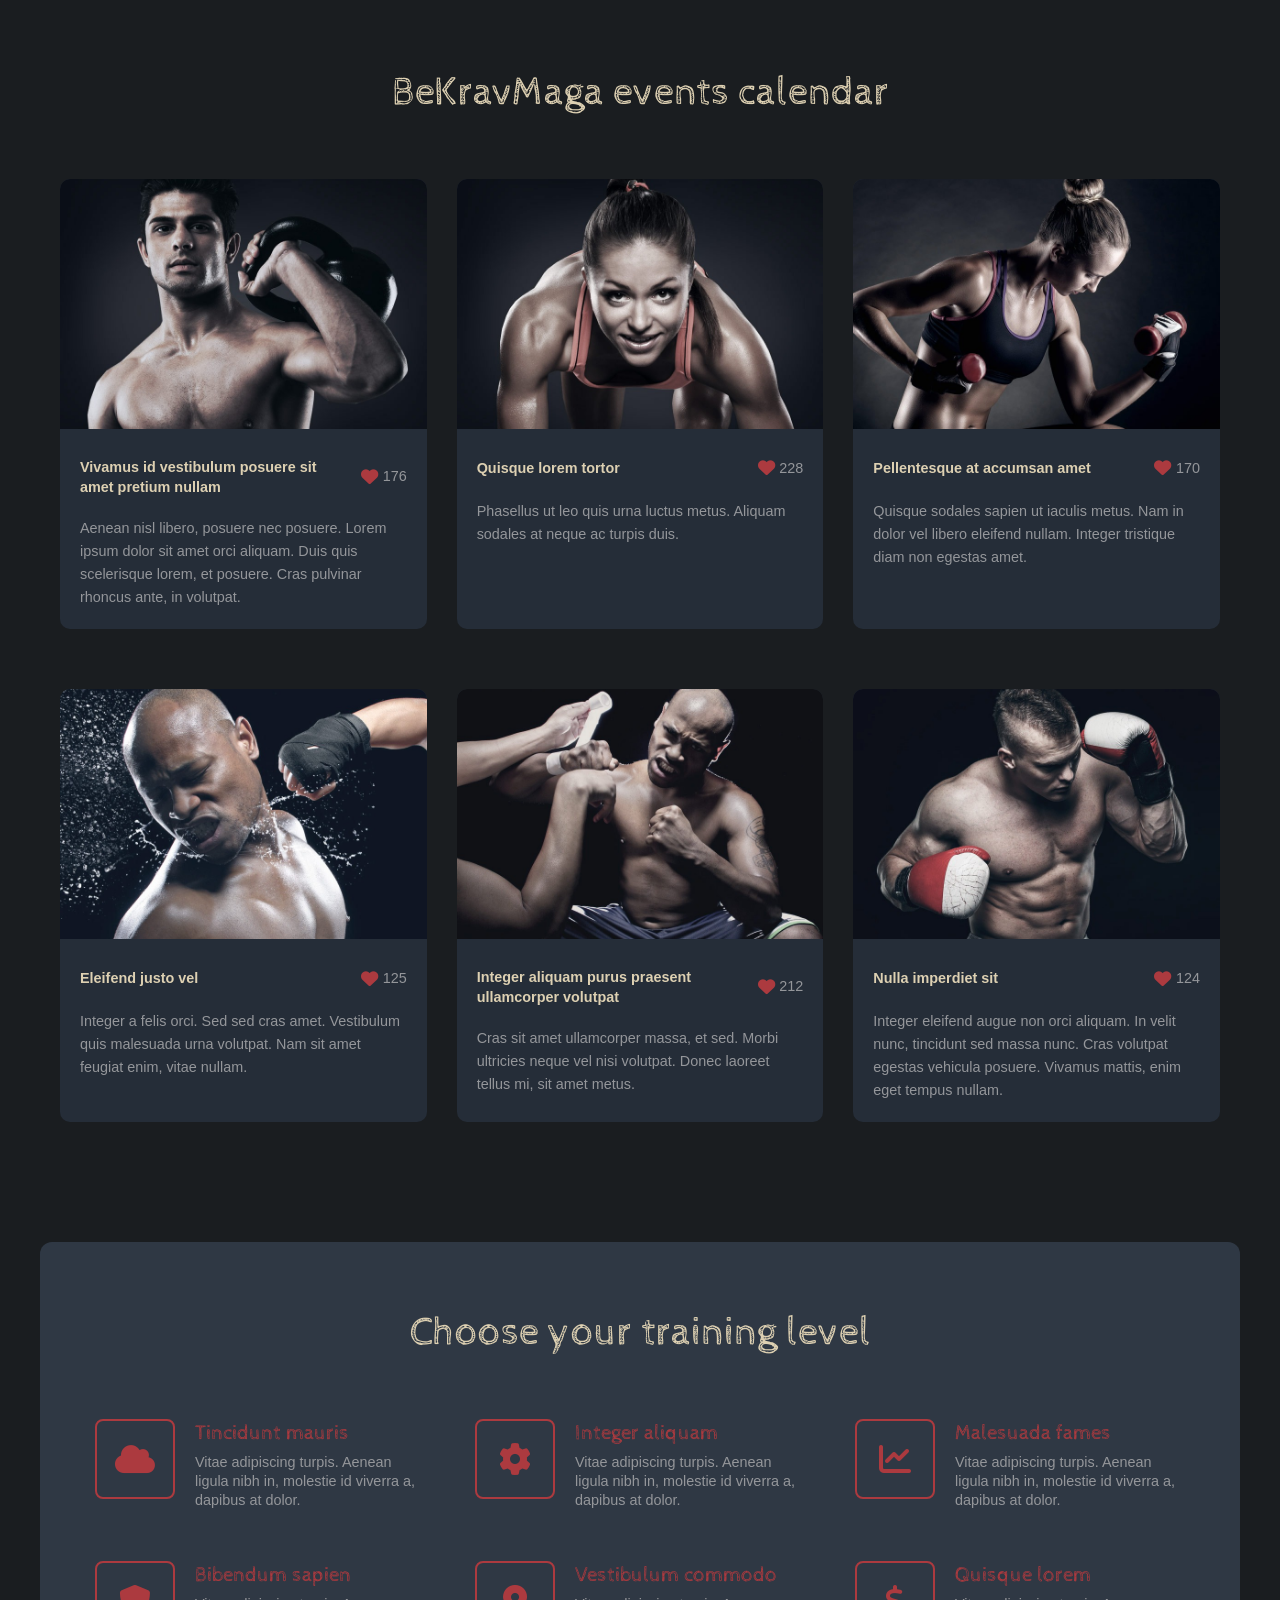
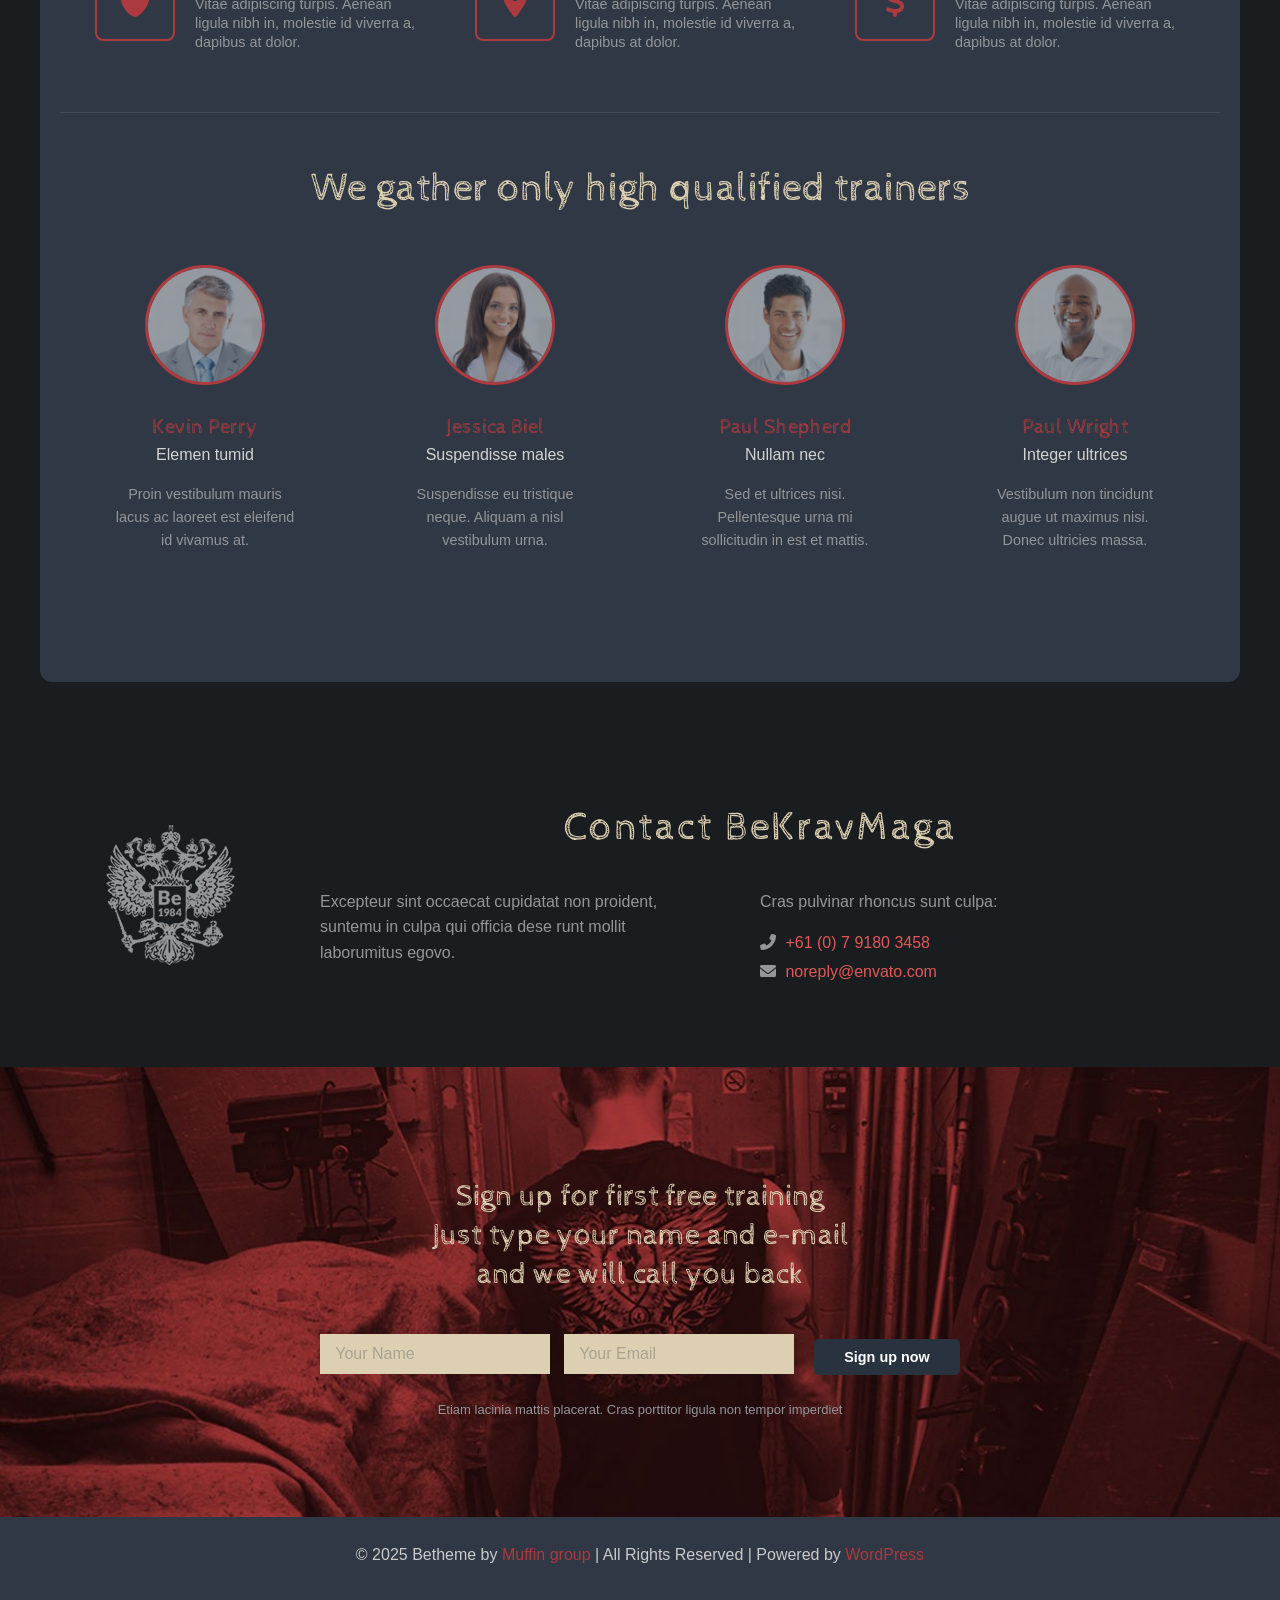
==== commit 4338afa2: "Uodated Code" ====
--- a/LAB1/index.html
+++ b/LAB1/index.html
@@ -4,7 +4,7 @@
 <head>
     <meta charset="UTF-8">
     <meta name="viewport" content="width=device-width, initial-scale=1.0">
-    <title>BeKravMaga</title>
+    <title>BeKravMaga - Professional Krav Maga Training</title>
     <link rel="stylesheet" href="index.css">
     <link rel="preconnect" href="https://fonts.googleapis.com">
     <link rel="preconnect" href="https://fonts.gstatic.com" crossorigin>
@@ -13,183 +13,379 @@
 </head>
 
 <body>
-    <div class="header">
-        <div class="logo">
-            <img src="assets/images/retina-kravmaga.png" alt="Logo">
+    <header class="header">
+        <div class="container">
+            <div class="logo">
+                <img src="assets/images/retina-kravmaga.png" alt="BeKravMaga Logo">
+            </div>
+            <nav class="navigation">
+                <ul class="nav-menu">
+                    <li><a href="#start" class="nav-link active">Start</a></li>
+                    <li><a href="#welcome" class="nav-link">Welcome</a></li>
+                    <li><a href="#calendar" class="nav-link">Calendar</a></li>
+                    <li><a href="#training" class="nav-link">Training</a></li>
+                    <li><a href="#trainer" class="nav-link">Trainers</a></li>
+                    <li><a href="#contact" class="nav-link">Contact</a></li>
+                    <li><a href="#newsletter" class="nav-link">Newsletter</a></li>
+                </ul>
+            </nav>
         </div>
-
-        <ul class="header_tags">
-            <li><a href="#" class="start">Start</a></li>
-            <li><a href="#">Welcome</a></li>
-            <li><a href="#">Calendar</a></li>
-            <li><a href="#">Training</a></li>
-            <li><a href="#">Trainers</a></li>
-            <li><a href="#">Contact</a></li>
-            <li><a href="#">Newsletter</a></li>
-        </ul>
-    </div>
-
-    <div class="front">
-        <div class="boxer">
-            <img src="assets/images/imgi_2_home_kravmaga_welcome.png" alt="Boxer">
-        </div>
-        <div class="name">
-            <p>KRAV MAGA</p>
-        </div>
-    </div>
-
-    <div class="welcome">
-        <div class="welcome-section">
-            <div class="top">
-                <img src="assets/images/imgi_3_home_kravmaga_heading_icon_1.png" alt="" class="top-icon">
-                <p>Welcome to BeKravMaga</p>
-            </div>
-            <div class="welcomeposition">
-                <div class="rightwelcome">
-                    <p class="right_wel_text">Ut enim ad minim veniam, quis nostrud exercitation ullamco laboris nisi ut
-                        aliquip</p>
-                    <p>Excepteur sint occaecat cupidatat non proident, sunt in culpa qui officia deserunt mollit anim id
-                        est
-                        laborum. Sed ut perspiciatis unde omnis iste natus error sit voluptatem accusantium doloremque
-                        laudantium, totam rem aperiam, eaque ipsa quae ab illo inven.</p>
-                    <p>Nemo enim ipsam voluptatem quia voluptas sit aspernatur aut odit aut fugit, sed quia consequuntur
-                        magni dolores eos qui ratione voluptatem sequi nesciunt. Neque porro quisquam est, qui dolorem
-                        ipsum
-                        quia dolor sit amet, consectetur, adipisci velit, sed quia non numquam eius modi tempora
-                        incidunt ut
-                        labore et dolore magnam aliquam quaerat voluptatem.</p>
-                </div>
-                <div class="leftwelcome">
-                    <p>Sed ut perspiciatis unde omnis iste natus error sit voluptatem accusantium doloremque laudantium,
-                        totam rem aperiam, eaque ipsa quae ab illo inventore. Veritatis et quasi architecto beatae vitae
-                        dicta sunt explicabo. Nemo enim ipsam voluptatem quia voluptas sit aspernatur aut odit aut
-                        fugit,
-                        sed quia consequuntur magni dolores eos non numquam eius modi tempora incidunt ut labore et
-                        dolore
-                        magnam aliquam quaerat voluptatem.</p>
-                    <img src="assets/images/imgi_4_home_kravmaga_logo_1.png" alt="" class="left1">
-                    <img src="assets/images/imgi_5_home_kravmaga_logo_2.png" alt="" class="left2">
-                    <img src="assets/images/imgi_6_home_kravmaga_logo_3.png" alt="" class="left3">
-                </div>
-            </div>
-
-        </div>
-    </div>
-
-    <div class="calender">
-        <h2>BeKravMaga events calender</h2>
-        <div class="top_calender">
-            <div class="topimg1">
-                <img src="assets/images/imgi_7_home_kravmaga_portfolio1.jpg" alt="" class="top1">
-                <div class="text-box">
-                    <p class="toptitle">Vivamus id vestibulum posuere sit amet pretium nullam</p>
-                    <p class="toptext">Aenean nisl libero, posuere nec posuere. Lorem ipsum dolor sit amet orci aliquam.
-                        Duis quis scelerisque lorem, et posuere. Cras pulvinar rhoncus ante, in volutpat.</p>
-                </div>
-            </div>
-            <div class="topimg2">
-                <img src="assets/images/imgi_8_home_kravmaga_portfolio2.jpg" alt="" class="top2">
-                <div class="text-box">
-                    <p class="toptitle">Quisque lorem tortor</p>
-                    <p class="toptext">Phasellus ut leo quis urna luctus metus. Aliquam sodales at neque ac turpis duis.
-                    </p>
-                </div>
-            </div>
-            <div class="topimg3">
-                <img src="assets/images/imgi_9_home_kravmaga_portfolio3.jpg" alt="" class="top3">
-                <div class="text-box">
-                    <p class="toptitle">Pellentesque at accumsan amet</p>
-                    <p class="toptext">Quisque sodales sapien ut iaculis metus. Nam in dolor vel libero eleifend nullam.
-                        Integer tristique diam non egestas amet.</p>
-                </div>
-            </div>
-        </div>
-
-        <div class="bottom_calender">
-            <div class="bottomimg1">
-                <img src="assets/images/imgi_12_home_kravmaga_portfolio6.jpg" alt="" class="bottom1">
-                <div class="text-box">
-                    <p class="bottomtitle">Eleifend justo vel</p>
-                    <p class="bottomtext">Integer a felis orci. Sed sed cras amet. Vestibulum quis malesuada urna
-                        volutpat.
-                        Nam sit amet feugiat enim, vitae nullam.</p>
-                </div>
-            </div>
-            <div class="bottomimg2">
-                <img src="assets/images/imgi_10_home_kravmaga_portfolio4.jpg" alt="" class="bottom2">
-                <div class="text-box">
-                    <p class="bottomtitle">Integer aliquam purus praesent ullamcorper volutpat</p>
-                    <p class="bottomtext">Cras sit amet ullamcorper massa, et sed. Morbi ultricies neque vel nisi
-                        volutpat.
-                        Donec laoreet tellus mi, sit amet metus.</p>
-                </div>
-            </div>
-            <div class="bottomimg3">
-                <img src="assets/images/imgi_11_home_kravmaga_portfolio5.jpg" alt="" class="bottom3">
-                <div class="text-box">
-                    <p class="bottomtitle">Nulla imperdiet sit</p>
-                    <p class="bottomtext">Integer eleifend augue non orci aliquam. In velit nunc, tincidunt sed massa
-                        nunc.
-                        Cras volutpat egestas vehicula? posuere. Vivamus mattis, enim eget tempus nullam.</p>
-                </div>
-            </div>
-        </div>
-
-    </div>
-
-    <div class="training">
-        <h2>Choose your training level</h2>
-        <div class="levels">
-            <div class="level-item">
-                <div class="train_icon"><i class="fas fa-cloud"></i></div>
-                <div class="train_text">
-                    <p class="train_title">Tincidunt mauris</p>
-                    <p class="train_desc">Vitae adipiscing turpis. Aenean ligula nibh in, molestie id viverra a, dapibus
-                        at dolor.</p>
-                </div>
-            </div>
-            <div class="level-item">
-                <div class="train_icon"><i class="fas fa-cog"></i></div>
-                <div class="train_text">
-                    <p class="train_title">Integer aliquam</p>
-                    <p class="train_desc">Vitae adipiscing turpis. Aenean ligula nibh in, molestie id viverra a, dapibus
-                        at dolor.</p>
-                </div>
-            </div>
-            <div class="level-item">
-                <div class="train_icon"><i class="fas fa-chart-line"></i></div>
-                <div class="train_text">
-                    <p class="train_title">Malesuada fames</p>
-                    <p class="train_desc">Vitae adipiscing turpis. Aenean ligula nibh in, molestie id viverra a, dapibus
-                        at dolor.</p>
-                </div>
-            </div>
-            <div class="level-item">
-                <div class="train_icon"><i class="fas fa-shield-alt"></i></div>
-                <div class="train_text">
-                    <p class="train_title">Bibendum sapien</p>
-                    <p class="train_desc">Vitae adipiscing turpis. Aenean ligula nibh in, molestie id viverra a, dapibus
-                        at dolor.</p>
-                </div>
-            </div>
-            <div class="level-item">
-                <div class="train_icon"><i class="fas fa-map-marker-alt"></i></div>
-                <div class="train_text">
-                    <p class="train_title">Vestibulum commodo</p>
-                    <p class="train_desc">Vitae adipiscing turpis. Aenean ligula nibh in, molestie id viverra a, dapibus
-                        at dolor.</p>
-                </div>
-            </div>
-            <div class="level-item">
-                <div class="train_icon"><i class="fas fa-dollar-sign"></i></div>
-                <div class="train_text">
-                    <p class="train_title">Quisque lorem</p>
-                    <p class="train_desc">Vitae adipiscing turpis. Aenean ligula nibh in, molestie id viverra a, dapibus
-                        at dolor.</p>
-                </div>
-            </div>
-        </div>
-    </div>
+    </header>
+
+    <main>
+        <section class="hero" id="start">
+            <div class="hero-background">
+                <div class="hero-content">
+                    <h1 class="hero-title">KRAV MAGA</h1>
+                </div>
+                <div class="hero-image">
+                    <img src="assets/images/imgi_2_home_kravmaga_welcome.png" alt="Krav Maga fighter in training pose">
+                </div>
+            </div>
+        </section>
+
+        <section class="welcome" id="welcome">
+            <div class="container">
+                <div class="welcome-header">
+                    <img src="assets/images/imgi_3_home_kravmaga_heading_icon_1.png" alt="Krav Maga training icon"
+                        class="welcome-icon">
+                    <h2>Welcome to BeKravMaga</h2>
+                </div>
+                <div class="welcome-content">
+                    <div class="welcome-text">
+                        <h3>Ut enim ad minim veniam, quis nostrud exercitation ullamco laboris nisi ut aliquip</h3>
+                        <p>Excepteur sint occaecat cupidatat non proident, sunt in culpa qui officia deserunt mollit
+                            anim id est laborum. Sed ut perspiciatis unde omnis iste natus error sit voluptatem
+                            accusantium doloremque laudantium, totam rem aperiam, eaque ipsa quae ab illo inven.</p>
+                        <p>Nemo enim ipsam voluptatem quia voluptas sit aspernatur aut odit aut fugit, sed quia
+                            consequuntur magni dolores eos qui ratione voluptatem sequi nesciunt. Neque porro quisquam
+                            est, qui dolorem ipsum quia dolor sit amet, consectetur, adipisci velit, sed quia non
+                            numquam eius modi tempora incidunt ut labore et dolore magnam aliquam quaerat voluptatem.
+                        </p>
+                    </div>
+                    <div class="welcome-logos">
+                        <p>Sed ut perspiciatis unde omnis iste natus error sit voluptatem accusantium doloremque
+                            laudantium, totam rem aperiam, eaque ipsa quae ab illo inventore. Veritatis et quasi
+                            architecto beatae vitae dicta sunt explicabo. Nemo enim ipsam voluptatem quia voluptas sit
+                            aspernatur aut odit aut fugit, sed quia consequuntur magni dolores eos non numquam eius modi
+                            tempora incidunt ut labore et dolore magnam aliquam quaerat voluptatem.</p>
+                        <hr class="divider">
+                        <div class="logo-grid">
+                            <img src="assets/images/imgi_4_home_kravmaga_logo_1.png" alt="Training certification logo 1"
+                                class="cert-logo">
+                            <img src="assets/images/imgi_5_home_kravmaga_logo_2.png" alt="Training certification logo 2"
+                                class="cert-logo">
+                            <img src="assets/images/imgi_6_home_kravmaga_logo_3.png" alt="Training certification logo 3"
+                                class="cert-logo">
+                        </div>
+                    </div>
+                </div>
+            </div>
+        </section>
+
+        <section class="events" id="calendar">
+            <div class="container">
+                <h2>BeKravMaga events calendar</h2>
+                <div class="events-grid">
+                    <article class="event-card">
+                        <img src="assets/images/imgi_7_home_kravmaga_portfolio1.jpg" alt="Krav Maga training event"
+                            class="event-image" />
+                        <div class="event-content">
+                            <div class="event-title-row">
+                                <h3>Vivamus id vestibulum posuere sit amet pretium nullam</h3>
+                                <span class="event-likes">
+                                    <i class="fas fa-heart"></i>
+                                    176
+                                </span>
+                            </div>
+                            <p class="event-description">
+                                Aenean nisl libero, posuere nec posuere. Lorem ipsum dolor sit amet orci
+                                aliquam. Duis quis scelerisque lorem, et posuere. Cras pulvinar rhoncus
+                                ante, in volutpat.
+                            </p>
+                        </div>
+                    </article>
+
+                    <article class="event-card">
+                        <img src="assets/images/imgi_8_home_kravmaga_portfolio2.jpg" alt="Krav Maga training event"
+                            class="event-image" />
+                        <div class="event-content">
+                            <div class="event-title-row">
+                                <h3>Quisque lorem tortor</h3>
+                                <span class="event-likes">
+                                    <i class="fas fa-heart"></i>
+                                    228
+                                </span>
+                            </div>
+                            <p class="event-description">
+                                Phasellus ut leo quis urna luctus metus. Aliquam sodales at neque ac turpis duis.
+                            </p>
+                        </div>
+                    </article>
+
+                    <article class="event-card">
+                        <img src="assets/images/imgi_9_home_kravmaga_portfolio3.jpg" alt="Krav Maga training event"
+                            class="event-image" />
+                        <div class="event-content">
+                            <div class="event-title-row">
+                                <h3>Pellentesque at accumsan amet</h3>
+                                <span class="event-likes">
+                                    <i class="fas fa-heart"></i>
+                                    170
+                                </span>
+                            </div>
+                            <p class="event-description">
+                                Quisque sodales sapien ut iaculis metus. Nam in dolor vel libero eleifend nullam.
+                                Integer tristique diam non
+                                egestas amet.
+                            </p>
+                        </div>
+                    </article>
+
+                    <article class="event-card">
+                        <img src="assets/images/imgi_12_home_kravmaga_portfolio6.jpg" alt="Krav Maga training event"
+                            class="event-image" />
+                        <div class="event-content">
+                            <div class="event-title-row">
+                                <h3>Eleifend justo vel</h3>
+                                <span class="event-likes">
+                                    <i class="fas fa-heart"></i>
+                                    125
+                                </span>
+                            </div>
+                            <p class="event-description">
+                                Integer a felis orci. Sed sed cras amet. Vestibulum quis malesuada urna volutpat. Nam
+                                sit amet feugiat enim,
+                                vitae nullam.
+                            </p>
+                        </div>
+                    </article>
+
+                    <article class="event-card">
+                        <img src="assets/images/imgi_10_home_kravmaga_portfolio4.jpg" alt="Krav Maga training event"
+                            class="event-image" />
+                        <div class="event-content">
+                            <div class="event-title-row">
+                                <h3>Integer aliquam purus praesent ullamcorper volutpat</h3>
+                                <span class="event-likes">
+                                    <i class="fas fa-heart"></i>
+                                    212
+                                </span>
+                            </div>
+                            <p class="event-description">
+                                Cras sit amet ullamcorper massa, et sed. Morbi ultricies neque vel nisi volutpat. Donec
+                                laoreet tellus mi, sit
+                                amet metus.
+                            </p>
+                        </div>
+                    </article>
+
+                    <article class="event-card">
+                        <img src="assets/images/imgi_11_home_kravmaga_portfolio5.jpg" alt="Krav Maga training event"
+                            class="event-image" />
+                        <div class="event-content">
+                            <div class="event-title-row">
+                                <h3>Nulla imperdiet sit</h3>
+                                <span class="event-likes">
+                                    <i class="fas fa-heart"></i>
+                                    124
+                                </span>
+                            </div>
+                            <p class="event-description">
+                                Integer eleifend augue non orci aliquam. In velit nunc, tincidunt sed massa nunc. Cras
+                                volutpat egestas
+                                vehicula posuere. Vivamus mattis, enim eget tempus nullam.
+                            </p>
+                        </div>
+                    </article>
+                </div>
+            </div>
+        </section>
+
+        <section class="training" id="training">
+            <div class="container">
+                <h2>Choose your training level</h2>
+                <div class="training-levels">
+                    <div class="level-card">
+                        <div class="level-icon">
+                            <i class="fas fa-cloud" aria-hidden="true"></i>
+                        </div>
+                        <div class="level-content">
+                            <h3>Tincidunt mauris</h3>
+                            <p>Vitae adipiscing turpis. Aenean ligula nibh in, molestie id viverra a, dapibus at dolor.
+                            </p>
+                        </div>
+                    </div>
+                    <div class="level-card">
+                        <div class="level-icon">
+                            <i class="fas fa-cog" aria-hidden="true"></i>
+                        </div>
+                        <div class="level-content">
+                            <h3>Integer aliquam</h3>
+                            <p>Vitae adipiscing turpis. Aenean ligula nibh in, molestie id viverra a, dapibus at dolor.
+                            </p>
+                        </div>
+                    </div>
+                    <div class="level-card">
+                        <div class="level-icon">
+                            <i class="fas fa-chart-line" aria-hidden="true"></i>
+                        </div>
+                        <div class="level-content">
+                            <h3>Malesuada fames</h3>
+                            <p>Vitae adipiscing turpis. Aenean ligula nibh in, molestie id viverra a, dapibus at dolor.
+                            </p>
+                        </div>
+                    </div>
+                    <div class="level-card">
+                        <div class="level-icon">
+                            <i class="fas fa-shield-alt" aria-hidden="true"></i>
+                        </div>
+                        <div class="level-content">
+                            <h3>Bibendum sapien</h3>
+                            <p>Vitae adipiscing turpis. Aenean ligula nibh in, molestie id viverra a, dapibus at dolor.
+                            </p>
+                        </div>
+                    </div>
+                    <div class="level-card">
+                        <div class="level-icon">
+                            <i class="fas fa-map-marker-alt" aria-hidden="true"></i>
+                        </div>
+                        <div class="level-content">
+                            <h3>Vestibulum commodo</h3>
+                            <p>Vitae adipiscing turpis. Aenean ligula nibh in, molestie id viverra a, dapibus at dolor.
+                            </p>
+                        </div>
+                    </div>
+                    <div class="level-card">
+                        <div class="level-icon">
+                            <i class="fas fa-dollar-sign" aria-hidden="true"></i>
+                        </div>
+                        <div class="level-content">
+                            <h3>Quisque lorem</h3>
+                            <p>Vitae adipiscing turpis. Aenean ligula nibh in, molestie id viverra a, dapibus at dolor.
+                            </p>
+                        </div>
+                    </div>
+                </div>
+                <hr class="divider">
+                <div class="container" id="trainer">
+                    <h2>We gather only high qualified trainers</h2>
+                    <div class="trainers-grid">
+                        <article class="trainer-card">
+                            <img src="assets/images/imgi_13_home_kravmaga_team_4.png"
+                                alt="Kevin Perry - Krav Maga trainer" class="trainer-image">
+                            <div class="trainer-info">
+                                <h3>Kevin Perry</h3>
+                                <p class="trainer-title">Elemen tumid</p>
+                                <p class="trainer-description">Proin vestibulum mauris lacus ac laoreet est eleifend id
+                                    vivamus at.</p>
+                            </div>
+                        </article>
+                        <article class="trainer-card">
+                            <img src="assets/images/imgi_14_home_kravmaga_team_1.png"
+                                alt="Jessica Biel - Krav Maga trainer" class="trainer-image">
+                            <div class="trainer-info">
+                                <h3>Jessica Biel</h3>
+                                <p class="trainer-title">Suspendisse males</p>
+                                <p class="trainer-description">Suspendisse eu tristique neque. Aliquam a nisl vestibulum
+                                    urna.</p>
+                            </div>
+                        </article>
+                        <article class="trainer-card">
+                            <img src="assets/images/imgi_15_home_kravmaga_team_2.png"
+                                alt="Paul Shepherd - Krav Maga trainer" class="trainer-image">
+                            <div class="trainer-info">
+                                <h3>Paul Shepherd</h3>
+                                <p class="trainer-title">Nullam nec</p>
+                                <p class="trainer-description">Sed et ultrices nisi. Pellentesque urna mi sollicitudin
+                                    in
+                                    est et mattis.</p>
+                            </div>
+                        </article>
+                        <article class="trainer-card">
+                            <img src="assets/images/imgi_16_home_kravmaga_team_3.png"
+                                alt="Paul Wright - Krav Maga trainer" class="trainer-image">
+                            <div class="trainer-info">
+                                <h3>Paul Wright</h3>
+                                <p class="trainer-title">Integer ultrices</p>
+                                <p class="trainer-description">Vestibulum non tincidunt augue ut maximus nisi. Donec
+                                    ultricies massa.</p>
+                            </div>
+                        </article>
+                    </div>
+                </div>
+
+            </div>
+        </section>
+
+        <section class="contact" id="contact">
+            <div class="container">
+                <div class="contact-content contact-content-split">
+                    <div class="contact-logo">
+                        <img src="assets/images/imgi_17_home_kravmaga_logo_content.png" alt="BeKravMaga contact logo">
+                    </div>
+                    <div class="contact-info">
+                        <h2>Contact BeKravMaga</h2>
+                        <div class="contact-text-row">
+                            <div class="contact-desc">
+                                <p>Excepteur sint occaecat cupidatat non proident, suntemu in culpa qui officia dese
+                                    runt mollit laborumitus egovo.</p>
+                            </div>
+                            <div class="contact-details-column">
+                                <p>Cras pulvinar rhoncus sunt culpa:</p>
+                                <div class="contact-details">
+                                    <p><i class="fas fa-phone-alt"></i> <span class="contact-phone">+61 (0) 7 9180
+                                            3458</span></p>
+                                    <p><i class="fas fa-envelope"></i> <span
+                                            class="contact-email">noreply@envato.com</span></p>
+                                </div>
+                            </div>
+                        </div>
+                    </div>
+                </div>
+            </div>
+        </section>
+
+        <section class="cta-section" id="newsletter">
+            <div class="cta-background">
+                <div class="container">
+                    <div class="cta-content">
+                        <h2>
+                            Sign up for first free training <br>
+                            Just type your name and e-mail <br>
+                            and we will call you back
+                        </h2>
+                        <form class="signup-form">
+                            <div class="form-group">
+                                <input type="text" id="name" name="name" placeholder="Your Name" required
+                                    aria-label="Your Name">
+                                <input type="email" id="email" name="email" placeholder="Your Email" required
+                                    aria-label="Your Email">
+                            </div>
+                            <button type="submit" class="cta-button secondary">Sign up now</button>
+                        </form>
+                        <p class="cta-note">
+                            Etiam lacinia mattis placerat. Cras porttitor ligula non tempor imperdiet
+                        </p>
+                    </div>
+                </div>
+            </div>
+            <footer class="footer">
+                <div class="footer-inner">
+                    <div class="footer-content">
+                        <p>
+                            &copy; 2025 Betheme by
+                            <span class="fake-link">Muffin group</span>
+                            | All Rights Reserved | Powered by
+                            <span class="fake-link">WordPress</span>
+                        </p>
+                    </div>
+                </div>
+            </footer>
+        </section>
+    </main>
+
+
 
 </body>
 
--- a/LAB1/index.css
+++ b/LAB1/index.css
@@ -1,456 +1,842 @@
-body {
-    background-color: #343638;
-    background: url("assets/images/imgi_75_home_kravmaga_bg1.jpg") no-repeat center center fixed;
-    background-size: cover;
+* {
     margin: 0;
     padding: 0;
-    height: 100vh;
-}
-
+    box-sizing: border-box;
+}
+
+body {
+    font-family: 'Arial', sans-serif;
+    line-height: 1.6;
+    color: #333;
+    background-color: #1a1d20;
+    overflow-x: hidden;
+}
+
+.container {
+    max-width: 1200px;
+    margin: 0 auto;
+    padding: 0 20px;
+}
+
+/* Typography Scale */
+h1 {
+    font-size: 3.5rem;
+    font-weight: 700;
+    line-height: 1.2;
+}
+
+h2 {
+    font-size: 2.5rem;
+    font-weight: 600;
+    line-height: 1.3;
+}
+
+h3 {
+    font-size: 1.5rem;
+    font-weight: 600;
+    line-height: 1.4;
+}
+
+p {
+    font-size: 1rem;
+    line-height: 1.6;
+}
+
+/* Header */
 .header {
     background-color: #293440;
-    position: static;
-    width: 1240px;
-    margin-top: 20px;
-    margin-left: auto;
-    margin-right: auto;
-    padding-top: 20px;
-    padding-bottom: 20px;
-    text-align: center;
-    position: relative;
-    z-index: 1;
+    padding: 20px 0;
+    position: sticky;
+    top: 0;
+    z-index: 1000;
+    box-shadow: 0 2px 10px rgba(0, 0, 0, 0.3);
+}
+
+.header .container {
+    display: flex;
+    justify-content: space-between;
+    align-items: center;
 }
 
 .logo img {
     height: 60px;
+    width: auto;
+}
+
+.navigation ul {
+    display: flex;
+    list-style: none;
+    gap: 30px;
+}
+
+.nav-link {
+    color: #ccc;
+    text-decoration: none;
+    font-weight: 500;
+    font-size: 1rem;
+    transition: color 0.3s ease;
+    padding: 8px 16px;
+    border-radius: 4px;
+}
+
+.nav-link:hover,
+.nav-link.active {
+    color: #ac3a3f;
+}
+
+.nav-link:focus {
+    outline: 2px solid #ac3a3f;
+    outline-offset: 2px;
+}
+
+/* Hero Section */
+.hero {
+    min-height: 100vh;
+    background: #1a1d20;
+    display: flex;
+    align-items: center;
+    justify-content: center;
+    position: relative;
+    overflow: hidden;
+}
+
+.hero-background {
+    width: 100%;
+    height: 100%;
+    position: relative;
+    display: flex;
+    align-items: center;
+    justify-content: center;
+}
+
+.hero-content {
+    position: absolute;
+    top: 50%;
+    left: 50%;
+    transform: translate(-50%, -50%);
+    z-index: 3;
+    text-align: center;
+}
+
+.hero-title {
+    font-family: 'Cabin Sketch', cursive;
+    color: #ac3a3f;
+    font-size: 5rem;
+    letter-spacing: 12px;
+    margin: 0;
+    text-shadow: 3px 3px 6px rgba(0, 0, 0, 0.8);
+    font-weight: 500;
+    position: relative;
+    z-index: 4;
+    padding-bottom: 300px;
+}
+
+.hero-subtitle {
+    color: #ddd;
+    font-size: 1.2rem;
+    margin-top: 20px;
+    opacity: 0.9;
+    position: relative;
+    z-index: 4;
+}
+
+.hero-image {
+    position: absolute;
+    top: 50%;
+    left: 50%;
+    transform: translate(-50%, -50%);
+    z-index: 2;
+    width: 100%;
+    height: 100%;
+    display: flex;
+    align-items: center;
+    justify-content: center;
+}
+
+.hero-image img {
+    padding-top: 150px;
+    max-width: 100%;
+    max-height: 180vh;
+    object-fit: cover;
+    filter: grayscale(0.3) contrast(1.1);
+}
+
+
+/* Welcome Section */
+.welcome {
+    background-color: #2f3844;
+    padding: 80px;
+    padding-top: 65px;
+    width: 100%;
+    max-width: 1200px;
+    margin: -170px auto 100px;
+    position: relative;
+    z-index: 2;
+    border-radius: 12px;
+}
+
+.welcome-header {
+    text-align: center;
+    margin-bottom: 60px;
+}
+
+.welcome-icon {
+    height: 40px;
+    width: 40px;
     margin-bottom: 20px;
 }
 
-.header_tags {
-    list-style: none;
-}
-
-.header_tags li {
-    display: inline-block;
-    margin-left: 15px;
-    margin-right: 15px;
-}
-
-.header_tags a {
+.welcome-header h2 {
+    color: #DDD0B2;
+    font-family: 'Cabin Sketch', cursive;
+    font-size: 2.5rem;
+    font-weight: 500;
+}
+
+.welcome-content {
+    display: flex;
+    gap: 60px;
+    align-items: flex-start;
+    justify-content: center;
+    position: relative;
+    flex-wrap: wrap;
+}
+
+.welcome-content>* {
+    flex: 1 1 320px;
+}
+
+.welcome-content::before {
+    content: '';
+    position: absolute;
+    left: 50%;
+    top: 0;
+    bottom: 0;
+    width: 1px;
+    background-color: #404b57;
+    transform: translateX(-50%);
+}
+
+.welcome-text h3 {
+    color: #ac3a3f;
+    font-family: 'Cabin Sketch', cursive;
+    font-size: 1.3rem;
+    margin-bottom: 20px;
+    font-weight: 500;
+}
+
+.welcome-text p {
+    color: #94969a;
+    margin-bottom: 20px;
+    font-size: 1rem;
+}
+
+.welcome-logos p {
+    color: #94969a;
+    margin-bottom: 30px;
+    position: relative;
+}
+
+.divider {
+    border: none;
+    border-top: 1px solid #404b57;
+    margin: 50px 0;
+}
+
+.logo-grid {
+    display: flex;
+    gap: 28px;
+    flex-wrap: wrap;
+    margin-top: 40px;
+    margin-left: 20px;
+}
+
+.cert-logo {
+    height: 75px;
+    width: auto;
+}
+
+.events {
+    background-color: #1a1d20;
+    padding-top: 5px;
+    padding-bottom: 50px;
+}
+
+.events h2 {
+    text-align: center;
+    color: #DDD0B2;
+    font-weight: 500;
+    font-family: 'Cabin Sketch', cursive;
+    margin-bottom: 60px;
+}
+
+.events-grid {
+    display: flex;
+    flex-wrap: wrap;
+    gap: 30px;
+    justify-content: center;
+}
+
+.event-card {
+    background-color: #252d38;
+    border-radius: 10px;
+    overflow: hidden;
+    transition: transform 0.3s;
+    flex: 1 1 350px;
+    max-width: 400px;
+    min-width: 280px;
+    margin-bottom: 30px;
+}
+
+.event-card:hover {
+    transform: translateY(-5px);
+}
+
+.event-image {
+    width: 100%;
+    height: 250px;
+    object-fit: cover;
+}
+
+.event-content {
+    padding: 20px;
+}
+
+.event-title-row {
+    display: flex;
+    align-items: center;
+    justify-content: space-between;
+    gap: 0.6rem;
+}
+
+.event-title-row h3 {
+    color: #DDD0B2;
+    ;
+    margin: 0;
+    font-size: 0.9rem;
+    flex: 1;
+}
+
+.event-likes {
+    display: flex;
+    align-items: center;
+    color: #94969a;
+    font-size: 0.9rem;
+    gap: 0.3rem;
+}
+
+.event-likes i {
+    color: #ac3a3f;
+    font-size: 1.2em;
+    transition: color 0.3s ease, transform 0.3s ease;
+}
+
+.event-likes i:hover {
+    color: #e74c3c;
+    transform: scale(1.1);
+}
+
+.event-description {
+    color: #94969a;
+    padding-top: 20px;
+    font-size: 0.9rem;
+    line-height: 1.6;
+}
+
+
+/* Training Section */
+.training {
+    padding-top: 65px;
+    padding-bottom: 100px;
+    width: 100%;
+    max-width: 1200px;
+    margin: 40px auto;
+    position: relative;
+    z-index: 2;
+    border-radius: 12px;
+    background-color: #2f3844;
+
+}
+
+.training h2 {
+    text-align: center;
+    color: #DDD0B2;
+    font-weight: 500;
+    font-family: 'Cabin Sketch', cursive;
+    margin-bottom: 50px;
+}
+
+.training-levels {
+    display: flex;
+    flex-wrap: wrap;
+    gap: 30px;
+    justify-content: center;
+}
+
+.level-card {
+    flex: 1 1 300px;
+    max-width: 350px;
+    min-width: 220px;
+    display: flex;
+    align-items: flex-start;
+    gap: 20px;
+    padding: 10px;
+    border-radius: 10px;
+}
+
+
+.level-icon {
+    width: 80px;
+    height: 80px;
+    background-color: #2f3844;
+    border: 2px solid #ac3a3f;
+    border-radius: 8px;
+    display: flex;
+    align-items: center;
+    justify-content: center;
+    color: #ac3a3f;
+    font-size: 2rem;
+    flex-shrink: 0;
+}
+
+.level-content h3 {
+    color: #ac3a3f;
+    font-family: 'Cabin Sketch', cursive;
+    font-weight: 500;
+    margin-bottom: 5px;
+    font-size: 1.3rem;
+}
+
+.level-content p {
+    color: #94969a;
+    font-size: 0.9rem;
+    line-height: 1.2rem;
+}
+
+/* Trainers Section */
+
+.trainers-grid {
+    display: flex;
+    flex-wrap: wrap;
+    gap: 40px;
+    justify-content: center;
+}
+
+.trainer-card {
+    flex: 1 1 250px;
+    max-width: 320px;
+    min-width: 200px;
+    text-align: center;
+    padding: 0 30px 30px;
+    border-radius: 10px;
+}
+
+
+.trainer-image {
+    width: 120px;
+    height: 120px;
+    border-radius: 50%;
+    object-fit: cover;
+    margin-bottom: 20px;
+    border: 3px solid #ac3a3f;
+}
+
+.trainer-info h3 {
+    color: #ac3a3f;
+    font-weight: 500;
+    font-family: 'Cabin Sketch', cursive;
+    font-size: 1.3rem;
+}
+
+.trainer-title {
     color: lightgray;
-    text-decoration: none;
-    font-weight: bold;
-    font-family: "Cabin Sketch", sans-serif;
-    font-weight: 400;
-    font-style: normal;
-}
-
-a.start {
-    color: wheat;
-}
-
-.header_tags a:hover {
-    color: wheat;
-    text-decoration: none;
-}
-
-.front {
-    position: relative;
-    text-align: center;
-    height: 100vh;
-    display: flex;
-    justify-content: center;
-    align-items: center;
-}
-
-
-.boxer img {
-    max-width: 100%;
+    margin-bottom: 15px;
+}
+
+.trainer-description {
+    color: #94969a;
+    font-size: 0.9rem;
+}
+
+.contact {
+    padding: 80px 0;
+    margin: 0 auto;
+    max-width: 1200px;
+    padding-left: 20px; 
+    padding-right: 20px;
+}
+
+.contact-content-split {
+    display: flex;
+    flex-wrap: wrap;
+    align-items: center;
+    justify-content: center;
+    gap: 60px;
+}
+
+.contact-logo {
+    flex: 0 0 180px;
+    text-align: center;
+}
+
+.contact-logo img {
+    max-width: 180px;
     height: auto;
     display: block;
-    position: relative;
-    padding-top: 200px;
-}
-
-.name {
-    position: absolute;
+    margin: 0 auto;
+}
+
+.contact-info {
+    flex: 1 1 500px;
+    text-align: center;
+}
+
+.contact-info h2 {
+    color: #DDD0B2;
+    font-weight: 500;
+    font-family: 'Cabin Sketch', cursive;
+    font-size: 40px;
+    margin-bottom: 35px;
+    letter-spacing: 2px;
+}
+
+.contact-text-row {
+    display: flex;
+    flex-wrap: wrap;
+    align-items: flex-start;
+    justify-content: center;
+    gap: 60px;
+    text-align: left;
+}
+
+.contact-desc {
+    flex: 1 1 220px;
+    color: #94969a;
+    font-size: 18px;
+}
+
+.contact-details-column {
+    flex: 1 1 280px;
+}
+
+.contact-details-column p {
+    color: #94969a;
+    margin-bottom: 16px;
+}
+
+.contact-details p {
+    margin: 3px 0;
+    font-size: 16px;
+}
+
+.contact-details .fa-phone-alt,
+.contact-details .fa-envelope {
+    color: #94969a;
+    font-size: 16px;
+    margin-right: 5px;
+}
+
+.contact-details .contact-phone,
+.contact-details .contact-email {
+    color: #e05858;
+    font-size: 16px;
+}
+
+.cta-section {
+    position: relative;
+    min-height: 500px;
+}
+
+.cta-background {
+    position: relative;
+    z-index: 1;
+    width: 100%;
+    min-height: 450px;
+    max-width: 1300px;
+    margin: 0 auto;
+    background: url('assets/images/imgi_18_home_kravmaga_section_contact.jpg') center center/cover no-repeat;
+    display: flex;
+    justify-content: center;
+    align-items: center;
+}
+
+.cta-content {
+    position: relative;
+    z-index: 2;
+    text-align: center;
+    max-width: 900px;
+    margin: 0 auto;
+}
+
+.cta-content h2 {
+    color: #DDD0B2;
+    font-size: 30px;
+    font-weight: 500;
+    margin: 40px 0;
+    font-family: 'Cabin Sketch', cursive;
+
+}
+
+.cta-content>p {
+    font-size: 13px;
+    margin-bottom: 28px;
+    font-weight: 200;
+    color: #94969a;
+}
+
+.signup-form {
+    margin-bottom: 25px;
+    display: flex;
+    justify-content: center;
+}
+
+.form-group {
+    display: flex;
+    gap: 14px;
+    margin-bottom: 0;
+    max-height: 40px;
+}
+
+.form-group input {
+    flex: 1;
+    padding: 15px;
+    border: none;
+    background-color: #DDD0B2;
+    color: #404b57;
+    font-size: 1rem;
+
+}
+
+.form-group input::placeholder {
+    opacity: 0.5;
+}
+
+.form-group input:focus {
+    outline: 2px solid #ac3a3f;
+    background: #222;
+}
+
+.cta-button.secondary {
+    padding: 10px 30px;
+    margin-left: 20px;
+    margin-top: 5px;
+    max-height: 40px;
+    font-size: 0.9rem;
+    font-weight: 550;
+    text-align: center;
+    background: #293340;
+    color: white;
+    border: none;
+    border-radius: 5px;
+    cursor: pointer;
+}
+
+.footer {
+    background: transparent;
+    border-top: none;
+    width: auto;
+    display: flex;
+    justify-content: center;
+    margin-top: 0;
+    margin-bottom: 40px;
+}
+
+.footer-inner {
+    background: #2f3844;
+    max-width: 1300px;
+    width: 100%;
+    padding: 15px 0 40px 0;
+    display: flex;
+    justify-content: center;
+    align-items: center;
+}
+
+.footer-content {
+    width: 100%;
+    display: flex;
+    justify-content: center;
+    align-items: center;
+    min-height: 45px;
+}
+
+.footer-content p {
+    color: #cacaca;
+    font-size: 1rem;
+    margin: 0;
+    text-align: center;
+    width: 100%;
+}
+
+.fake-link {
     color: #ac3a3f;
-    padding-bottom: 250px;
-    font-size: 80px;
-    font-family: "Cabin Sketch", sans-serif;
-    font-weight: 500;
-    letter-spacing: 27px;
-}
-
-.welcome {
-    width: 1240px;
-    margin: 0 auto;
-    position: relative;
-    margin-top: -210px;
-}
-
-.welcome-section {
-    width: 1220px;
-    height: 758px;
-    background: url("assets/images/imgi_76_home_kravmaga_bg2.jpg") no-repeat center top;
-    background-size: cover;
-    margin: 0 auto;
-    position: relative;
-    z-index: 1;
-}
-
-.top {
-    padding-top: 30px;
-    display: flex;
-    flex-direction: column;
-    align-items: center;
-    justify-content: center;
-    width: 100%;
-}
-
-.top-icon {
-    height: 41px;
-    width: 42px;
-    padding-top: 40px;
-}
-
-.top p {
-    font-size: 32px;
-    line-height: 32px;
-    font-weight: 50px;
-    font-family: "Cabin Sketch", sans-serif;
-    color: #DDD0B2;
-}
-
-.welcomeposition {
-    display: flex;
-    flex-direction: row;
-}
-
-.rightwelcome {
-    flex: 0 1 48%;
-    padding: 20px;
-    color: #ccc;
-    font-size: 19px;
-    line-height: 28px;
-    font-weight: 400;
-    letter-spacing: 0;
-    text-align: left;
-    font-family: system-ui, -apple-system, BlinkMacSystemFont, 'Segoe UI', Roboto, Oxygen, Ubuntu, Cantarell, 'Open Sans', 'Helvetica Neue', sans-serif;
-}
-
-.right_wel_text {
-    font-family: "Cabin Sketch", sans-serif;
-    font-size: 23px;
-    color: #C43F43;
-}
-
-.leftwelcome {
-    flex: 0 1 48%;
-    padding: 20px;
-    color: #ccc;
-    font-size: 19px;
-    line-height: 28px;
-    font-weight: 400;
-    letter-spacing: 0;
-    text-align: left;
-    font-family: system-ui, -apple-system, BlinkMacSystemFont, 'Segoe UI', Roboto, Oxygen, Ubuntu, Cantarell, 'Open Sans', 'Helvetica Neue', sans-serif;
-
-}
-
-.left1,
-.left2,
-.left3 {
-    margin: 50px 20px;
-}
-
-.calender h2 {
-    font-size: 32px;
-    line-height: 32px;
-    font-weight: 500;
-    padding-top: 50px;
-    font-family: "Cabin Sketch", sans-serif;
-    color: #DDD0B2;
-    text-align: center;
-    padding-bottom: 10px;
-}
-
-.top_calender,
-.bottom_calender {
-    display: flex;
-    justify-content: space-around;
-    margin-left: 150px;
-    margin-right: 150px;
-    padding: 5px;
-}
-
-.top_calender,
-.bottom_calender {
-    display: flex;
-    justify-content: space-between;
-    margin: 0 150px;
-}
-
-.top_calender div,
-.bottom_calender div {
-    width: 350px;
-    text-align: left;
-    background: #252d38;
-    overflow: hidden;
-    border-radius: 6px;
-    height: max-content;
-}
-
-.top_calender img,
-.bottom_calender img {
-    width: 100%;
-    object-fit: cover;
-    display: block;
-    margin: 0;
-    padding: 0;
-}
-
-.text-box {
-    background-color: rgba(0, 0, 0, 0.75);
-    padding: 12px;
-    margin: 0;
-    width: 100%;
-    height: auto;
-    box-sizing: border-box;
-}
-
-.toptitle,
-.bottomtitle {
-    color: #DDD0B2;
-    font-size: 15px;
-    font-weight: bold;
-    margin: 0 0 5px;
-    text-align: left;
-    font-family: system-ui, -apple-system, BlinkMacSystemFont, 'Segoe UI', Roboto, Oxygen, Ubuntu, Cantarell, 'Open Sans', 'Helvetica Neue', sans-serif;
-}
-
-.toptext,
-.bottomtext {
-    color: silver;
-    font-size: 14px;
-    line-height: 1.4;
-    margin: 0;
-    text-align: left;
-    font-family: system-ui, -apple-system, BlinkMacSystemFont, 'Segoe UI', Roboto, Oxygen, Ubuntu, Cantarell, 'Open Sans', 'Helvetica Neue', sans-serif;
-}
-
-.training {
-    background-color: #1a222c;
-    padding: 60px 80px;
-    margin: 50px auto;
-    width: 90%;
-    max-width: 1100px;
-    color: #DDD0B2;
-    border-radius: 10px;
-}
-
-.training h2 {
-    font-size: 34px;
-    line-height: 38px;
-    font-weight: 500;
-    font-family: "Cabin Sketch", sans-serif;
-    color: #DDD0B2;
-    text-align: center;
-    padding-bottom: 60px;
-    margin: 0;
-}
-
-.training .levels {
-    display: flex;
-    flex-wrap: wrap;
-    justify-content: space-between;
-    gap: 50px 40px;
-}
-
-.training .level-item {
-    display: flex;
-    align-items: flex-start;
-    gap: 20px;
-    flex: 1 1 calc(33.33% - 40px);
-    /* allow flexible width */
-    min-width: 280px;
-}
-
-.training .train_icon {
-    width: 80px;
-    height: 80px;
-    display: flex;
-    align-items: center;
-    justify-content: center;
-    color: #ac3a3f;
-    font-size: 34px;
-    border: 2px solid #2e3a4f;
-    background-color: #252d38;
-    border-radius: 8px;
-    flex-shrink: 0;
-}
-
-.training .train_title {
-    color: #C43F43;
-    font-size: 22px;
-    line-height: 28px;
-    font-weight: 400;
-    font-family: "Cabin Sketch", sans-serif;
-    margin: 0 0 8px 0;
-}
-
-.training .train_desc {
-    color: silver;
-    font-size: 16px;
-    line-height: 26px;
-    margin: 0;
-    max-width: 240px;
-    
-}
-
+    cursor: pointer;
+}
+
+.fake-link:hover {
+    text-decoration: underline;
+}
 
 @media (max-width: 900px) {
 
-    .top_training,
-    .bottom_training {
+    body {
+        overflow-x: hidden;
+    }
+
+    .hero-image img {
+        max-height: 70vh;
+        padding-top: 60px;
+    }
+
+    .cert-logo {
+        height: 50px;
+    }
+
+    .container {
+        padding: 0 15px;
+    }
+
+    .header .container {
         flex-direction: column;
-        margin: 0 16px;
+        gap: 20px;
+    }
+
+    .navigation ul {
+        flex-wrap: wrap;
+        justify-content: center;
+        gap: 20px;
+    }
+
+    .hero-title {
+        font-size: 3.5rem;
+        letter-spacing: 6px;
+    }
+
+    .hero-subtitle {
+        font-size: 1rem;
+    }
+
+    .welcome-content {
+        gap: 40px;
+    }
+
+    .welcome-content::before {
+        display: none;
+    }
+
+    .contact {
+        padding: 40px 0;
+        padding-left: 12px;
+        padding-right: 12px;
+    }
+
+    .contact-content-split {
+        flex-direction: column;
+        text-align: center;
+        gap: 30px;
+    }
+
+    .contact-text-row {
+        flex-direction: column;
+        gap: 24px;
+        text-align: center;
+    }
+
+    .contact-logo img {
+        max-width: 120px;
+    }
+
+    .contact-content {
+        text-align: center;
+    }
+
+    .form-group {
+        flex-direction: column;
+    }
+
+    .footer-content {
+        flex-direction: column;
+        text-align: center;
     }
 }
 
 @media (max-width: 600px) {
-    .training .train_icon {
-        width: 72px;
-        height: 72px;
-    }
-
-    .training .train_title {
-        font-size: 22px;
-        line-height: 26px;
-    }
-
-    .training h2 {
-        font-size: 26px;
-        line-height: 28px;
-    }
-}
-
-@media (max-width: 900px) {
-    .header {
-        width: auto;
-        margin-left: 16px;
-        margin-right: 16px;
-        padding-left: 16px;
-        padding-right: 16px;
-    }
-
-    .header_tags li {
-        margin-left: 8px;
-        margin-right: 8px;
-    }
-
-
-    .front {
-        height: 80vh;
-    }
-
-    .boxer img {
-        padding-top: 120px;
-    }
-
-    .name {
-        font-size: 56px;
-        letter-spacing: 16px;
-        padding-bottom: 180px;
-    }
-
+
+    .hero-image img {
+        max-height: 38vh;
+        padding-top: 20px;
+    }
+
+    .cert-logo {
+        height: 38px;
+    }
+
+    h1 {
+        font-size: 2.5rem;
+    }
+
+    h2 {
+        font-size: 2rem;
+    }
+
+    .hero-title {
+        font-size: 2.8rem;
+        letter-spacing: 4px;
+    }
+
+    .hero-subtitle {
+        font-size: 1rem;
+    }
+
+    .navigation ul {
+        gap: 15px;
+    }
+
+    .nav-link {
+        font-size: 0.9rem;
+        padding: 6px 12px;
+    }
 
     .welcome {
-        width: auto;
-        margin-left: 16px;
-        margin-right: 16px;
-        margin-top: -120px;
-    }
-
-    .welcome-section {
-        width: auto;
-        height: auto;
-    }
-
-    .welcomeposition {
+        margin: 0 auto 40px;
+        padding: 40px 0;
+    }
+
+        .contact {
+        padding: 25px 0;
+        padding-left: 6px;
+        padding-right: 6px;
+    }
+
+    .events,
+    .training,
+    .trainers,
+    .cta-section {
+        padding: 60px 0;
+    }
+
+    .level-card {
         flex-direction: column;
-    }
-
-
-    .top_calender,
-    .bottom_calender {
-        flex-direction: column;
-        justify-content: flex-start;
-        margin: 0 16px;
-        padding: 0;
-        gap: 16px;
-    }
-
-    .top_calender div,
-    .bottom_calender div {
+        text-align: center;
+    }
+
+    .level-icon {
+        align-self: center;
+    }
+
+    .logo-grid {
+        justify-content: center;
+    }
+
+
+    .footer-links {
+        justify-content: center;
+    }
+
+    .form-group input,
+    .cta-button.secondary {
         width: 100%;
-    }
-}
-
-@media (max-width: 600px) {
-
-    .logo img {
-        height: 48px;
-    }
-
-    .header_tags li {
-        display: block;
+        box-sizing: border-box;
         margin-left: 0;
-        margin-right: 0;
-        margin-bottom: 8px;
-    }
-
-
-    .front {
-        height: 70vh;
-    }
-
-    .boxer img {
-        padding-top: 80px;
-    }
-
-    .name {
-        font-size: 40px;
-        letter-spacing: 10px;
-        padding-bottom: 140px;
-    }
-
-
-    .welcome {
-        margin-top: -80px;
-    }
-
-    .top p {
-        font-size: 26px;
-        line-height: 28px;
-    }
-
-    .rightwelcome,
-    .leftwelcome {
-        font-size: 16px;
-        line-height: 24px;
-        padding: 12px;
-    }
-
-    .left1,
-    .left2,
-    .left3 {
-        margin: 24px 12px;
-    }
-
-
-    .calender h2 {
-        font-size: 26px;
-        line-height: 28px;
+        margin-top: 10px;
     }
 }
